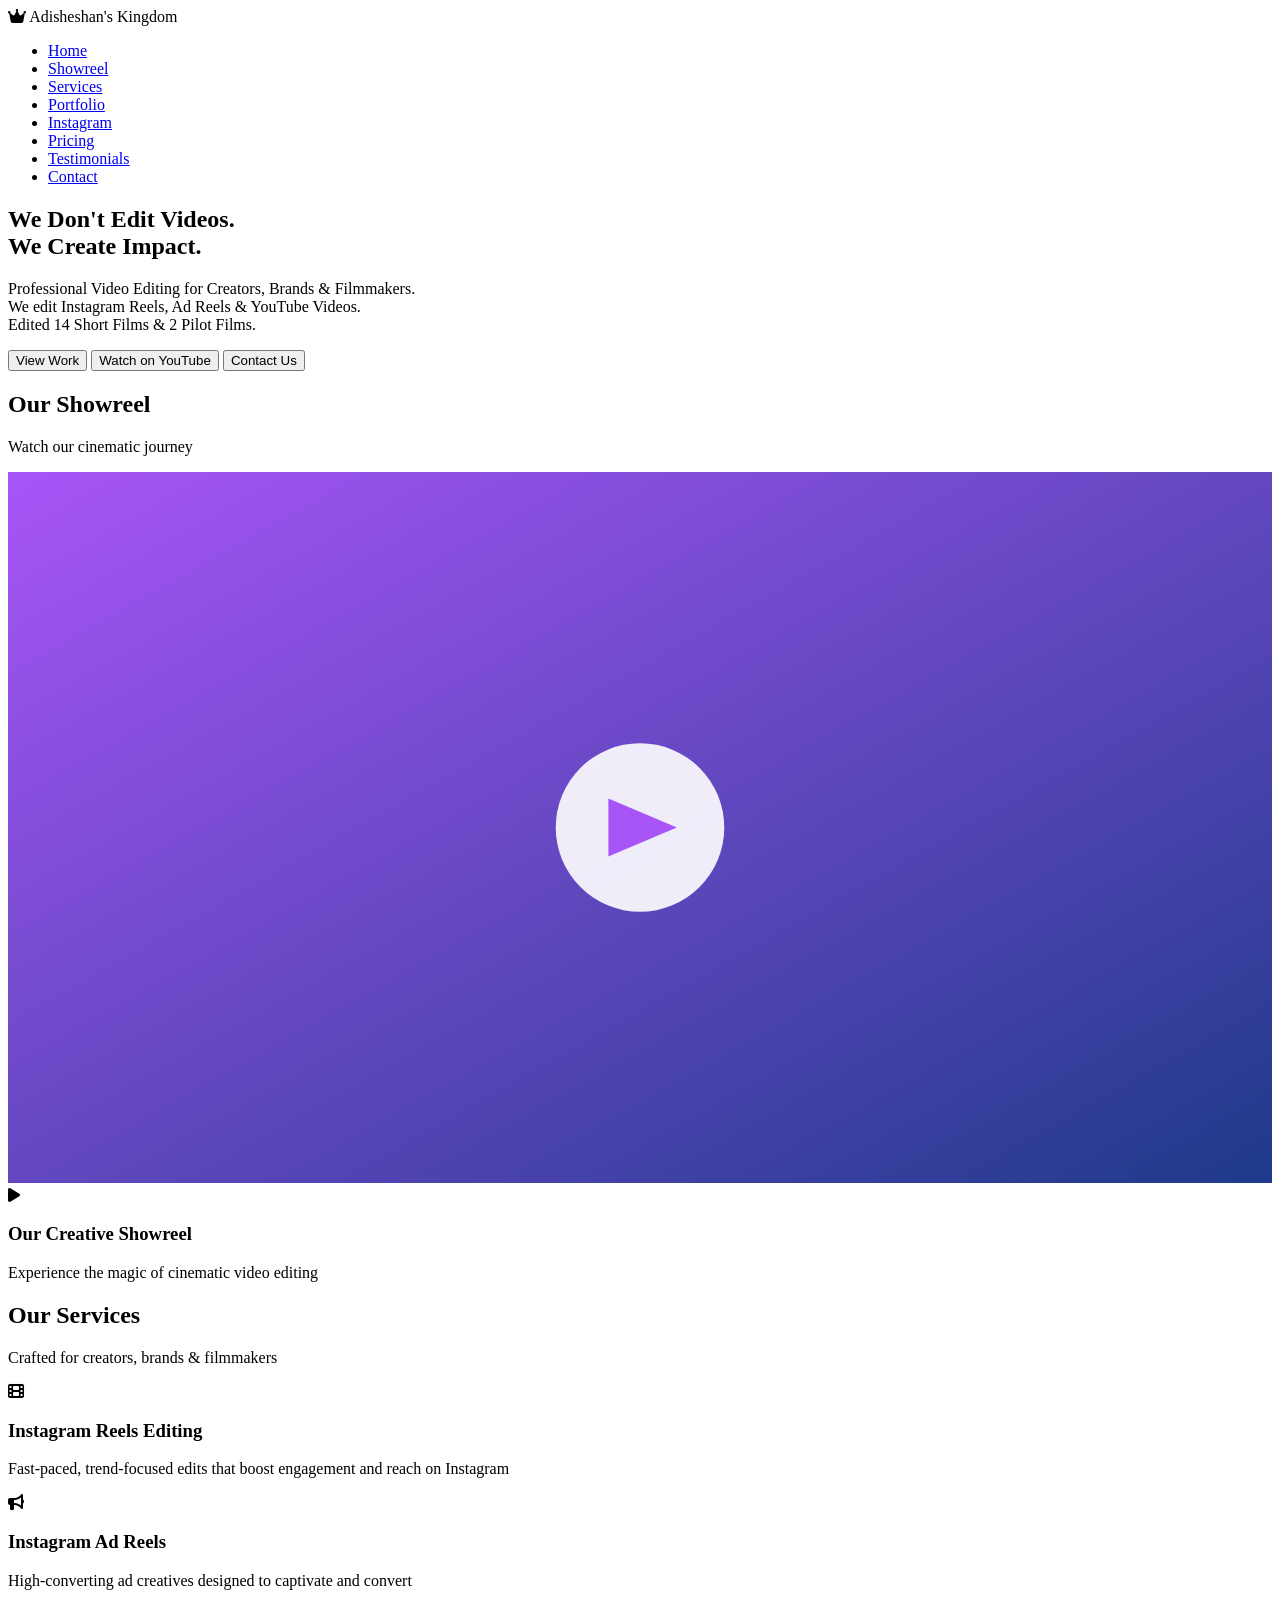
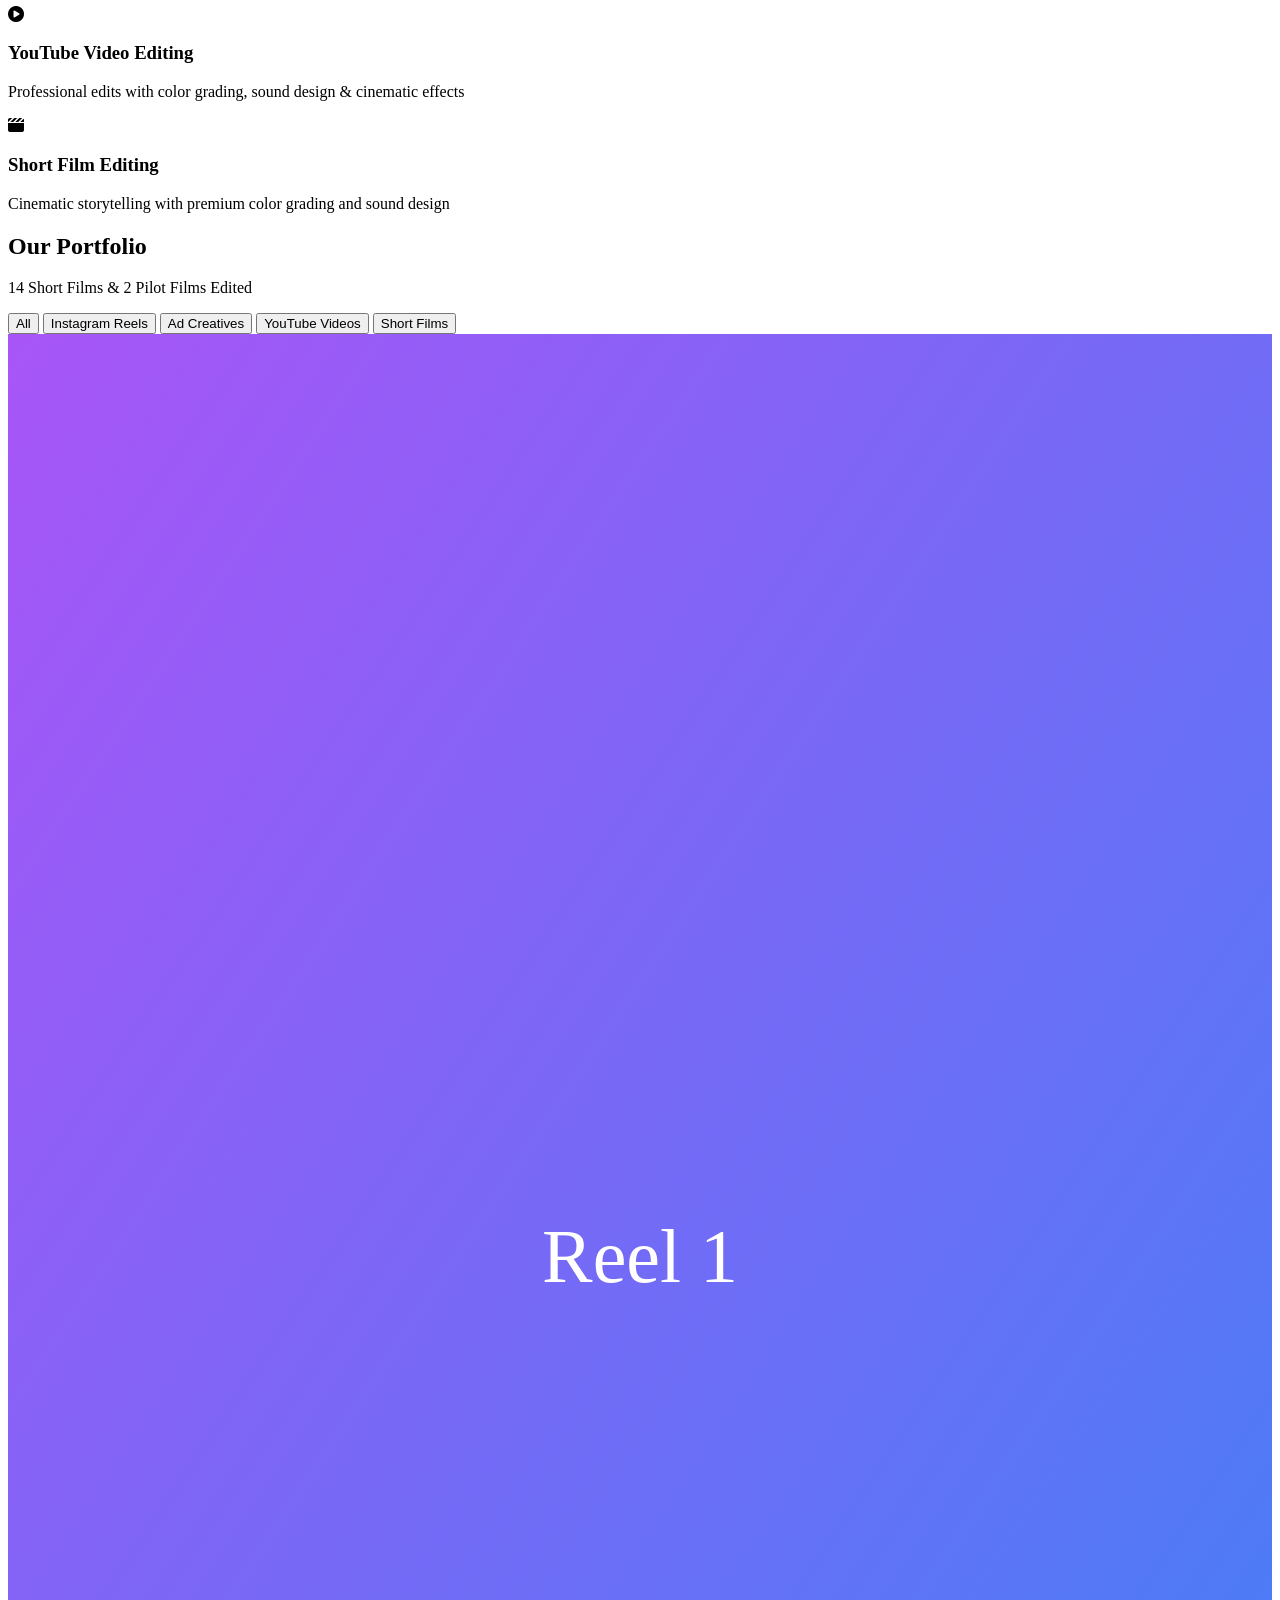
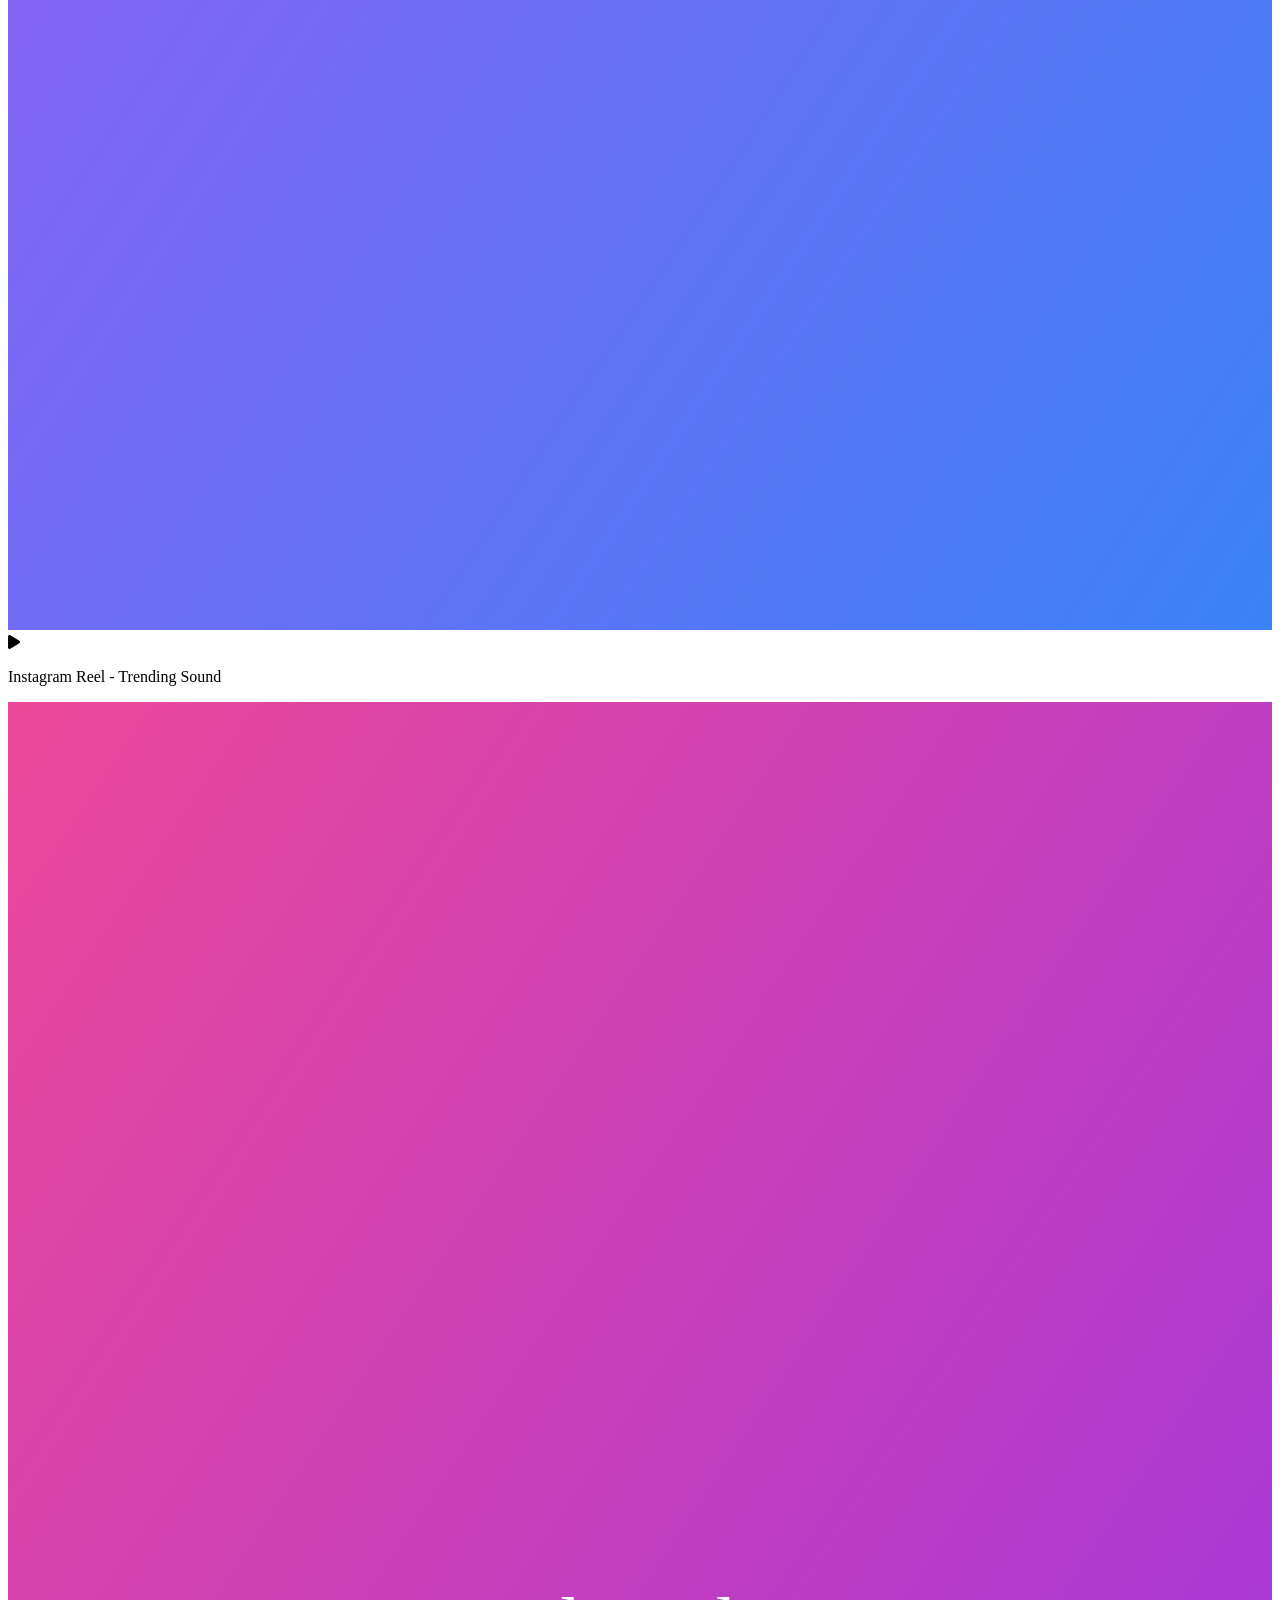
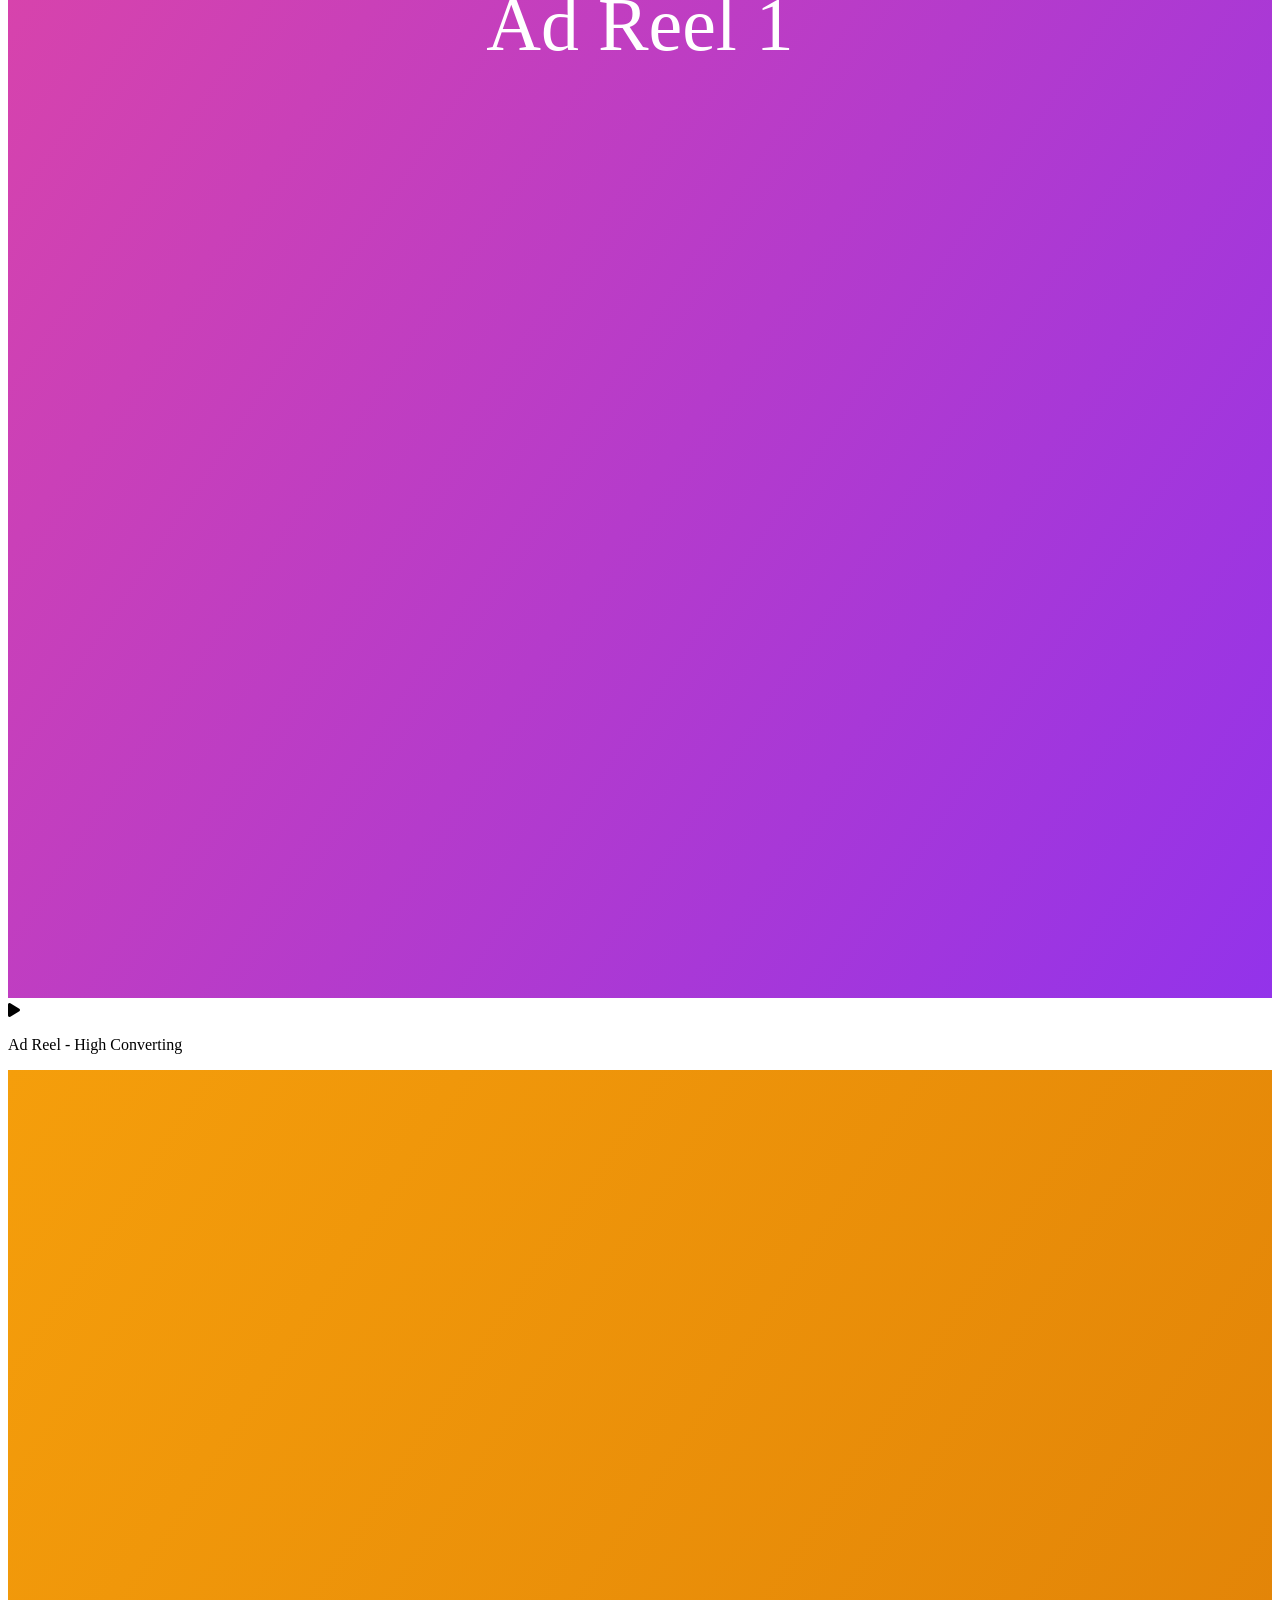
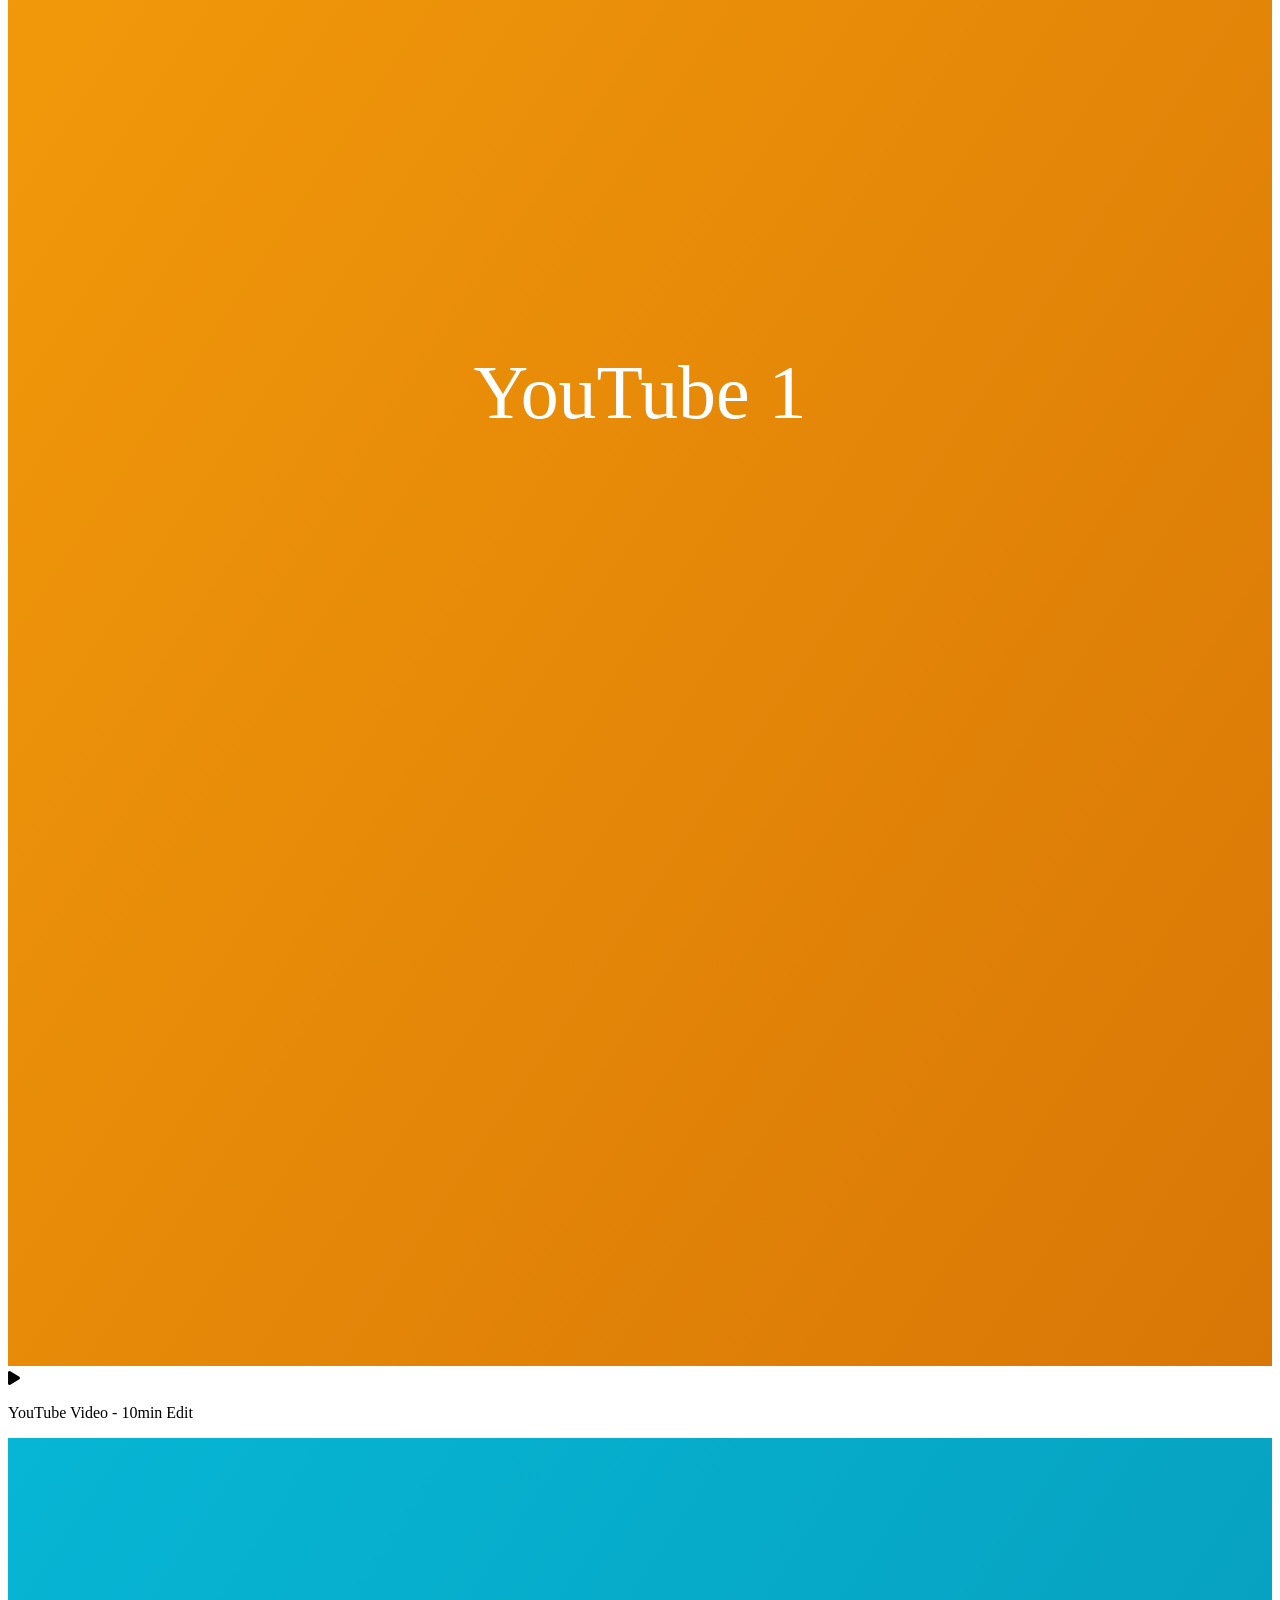
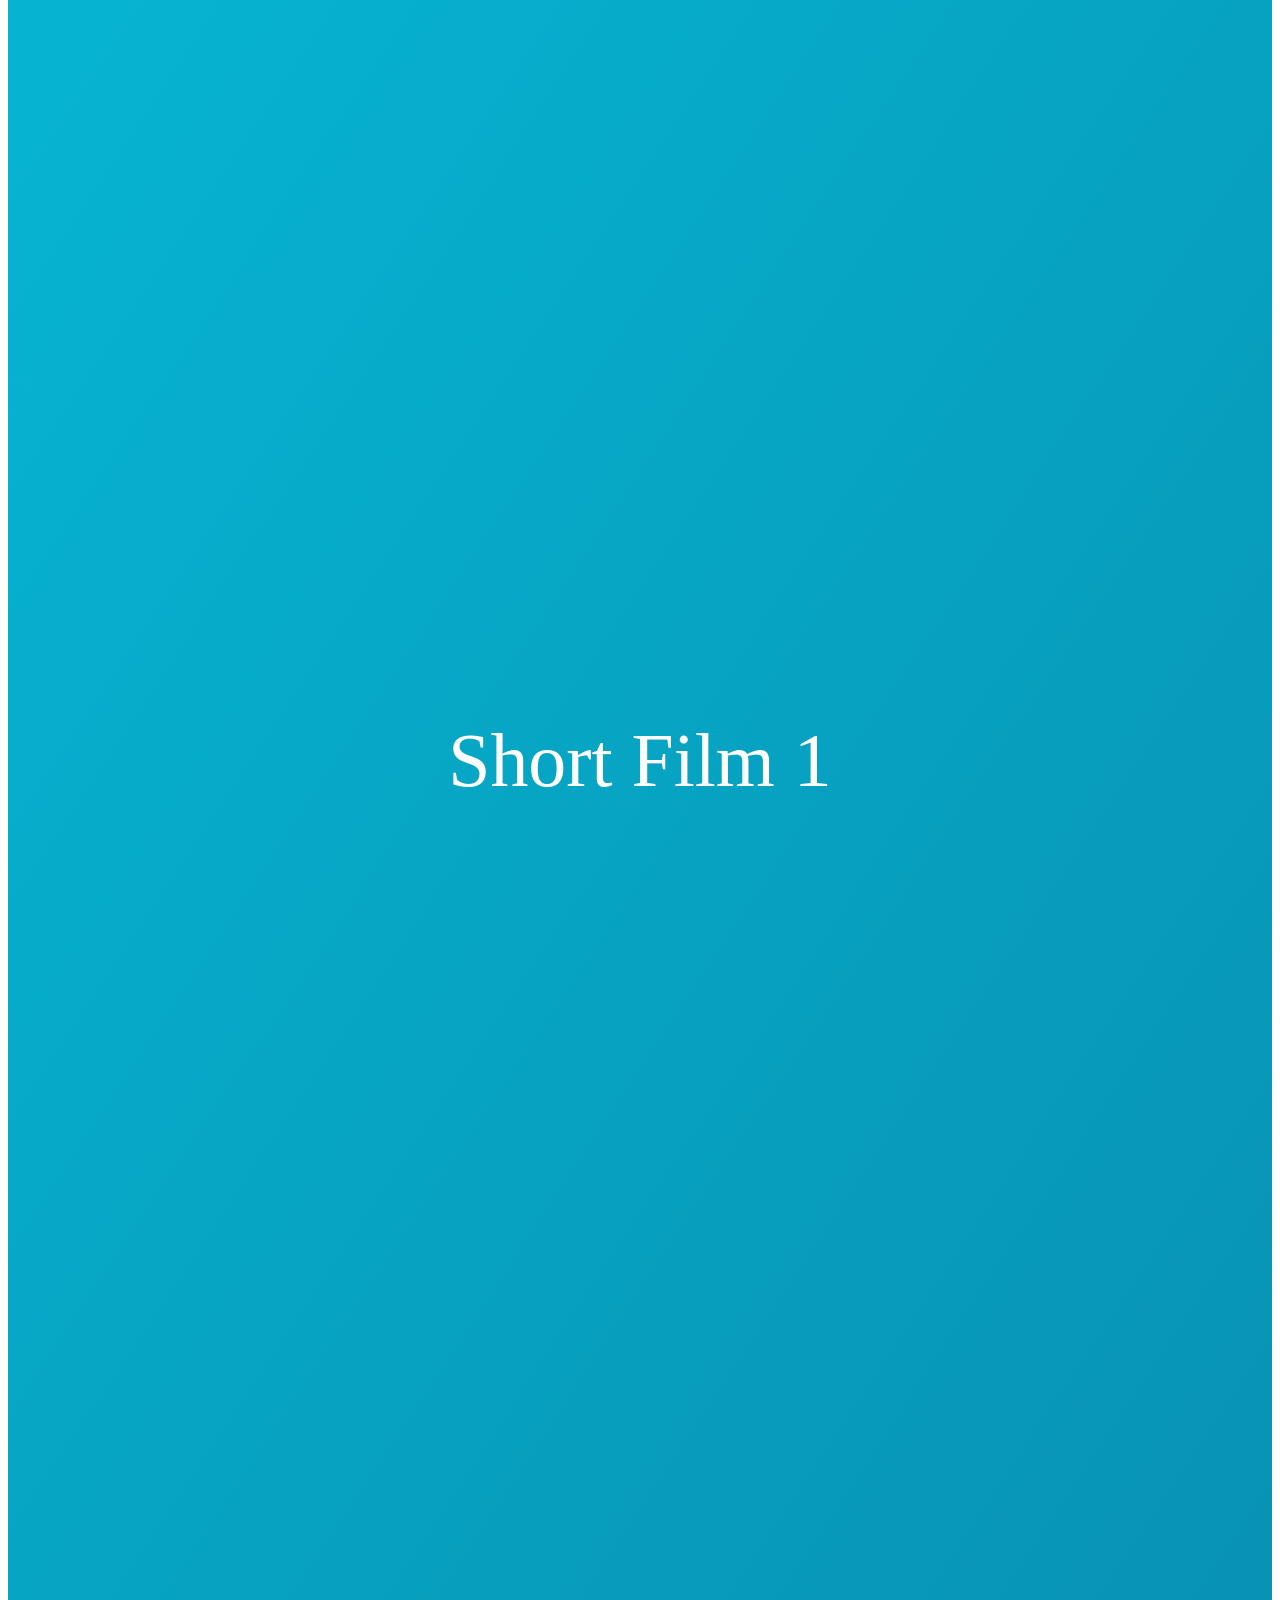
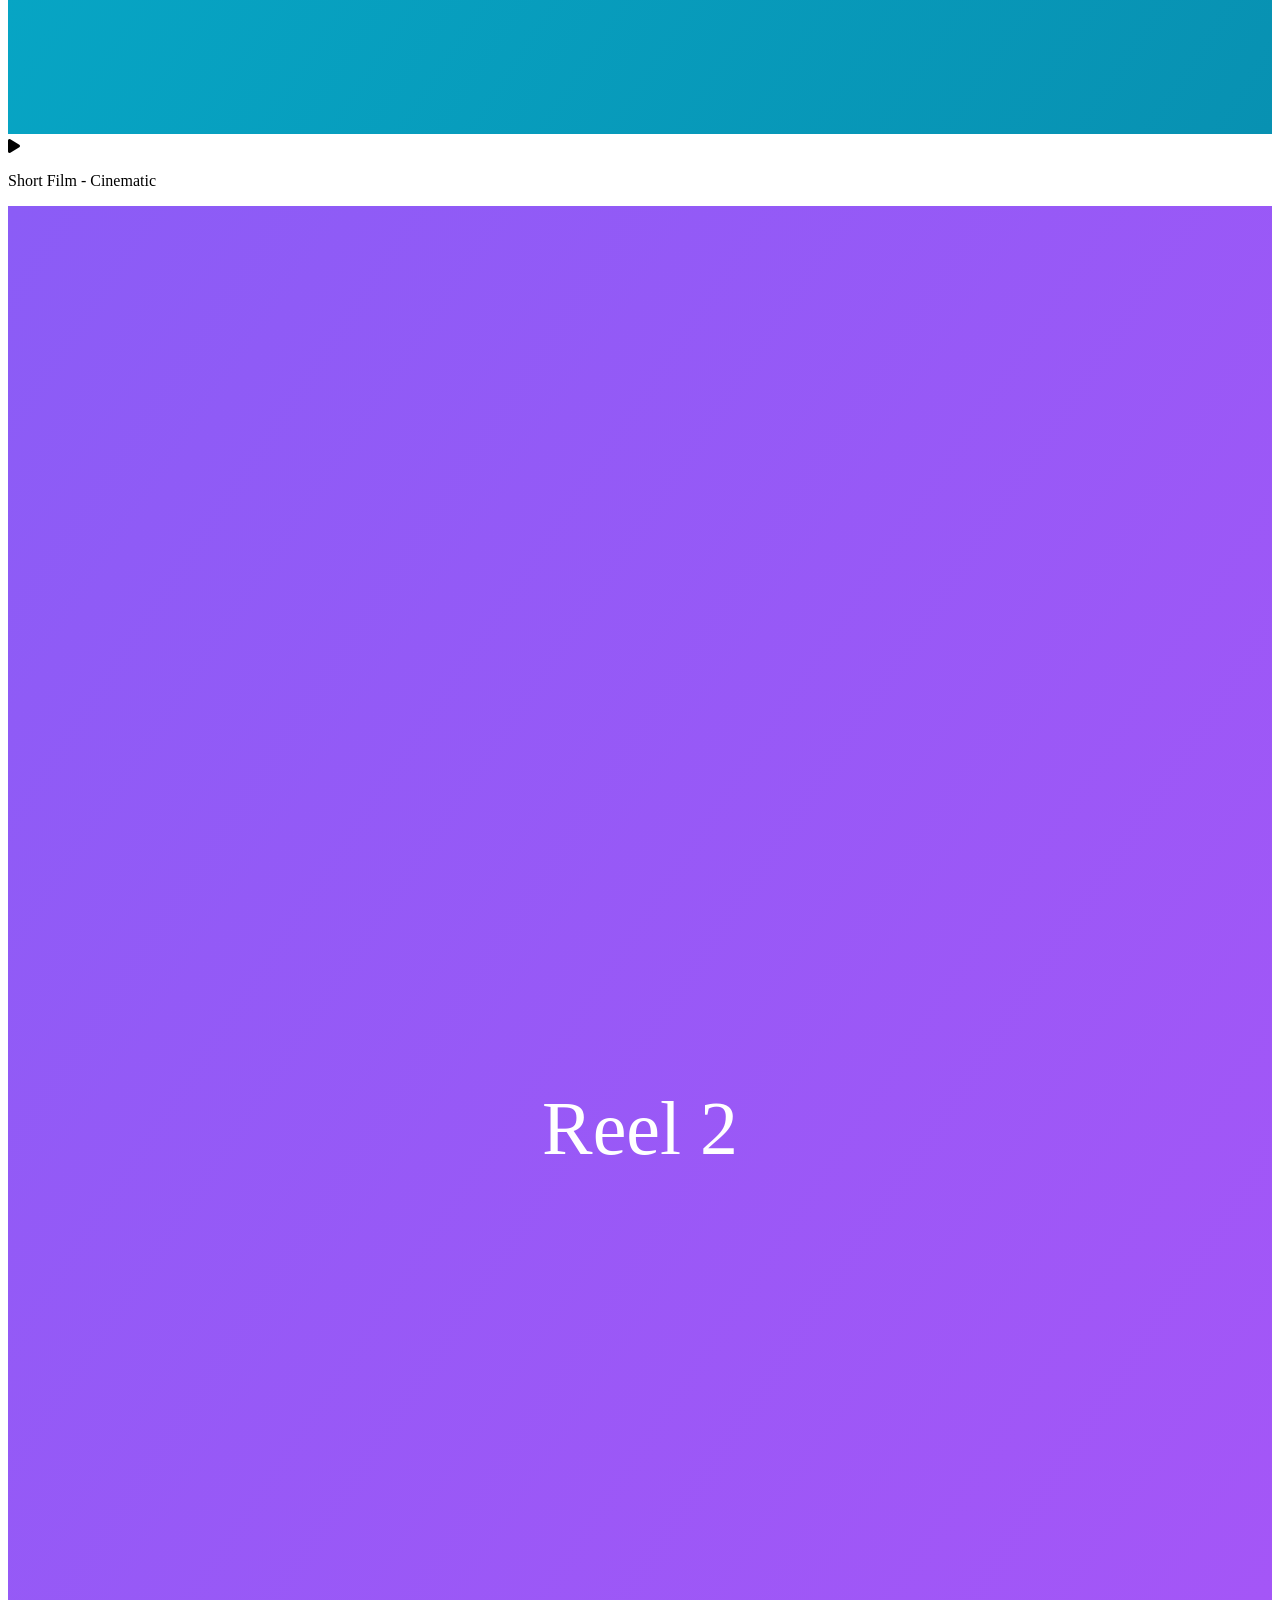
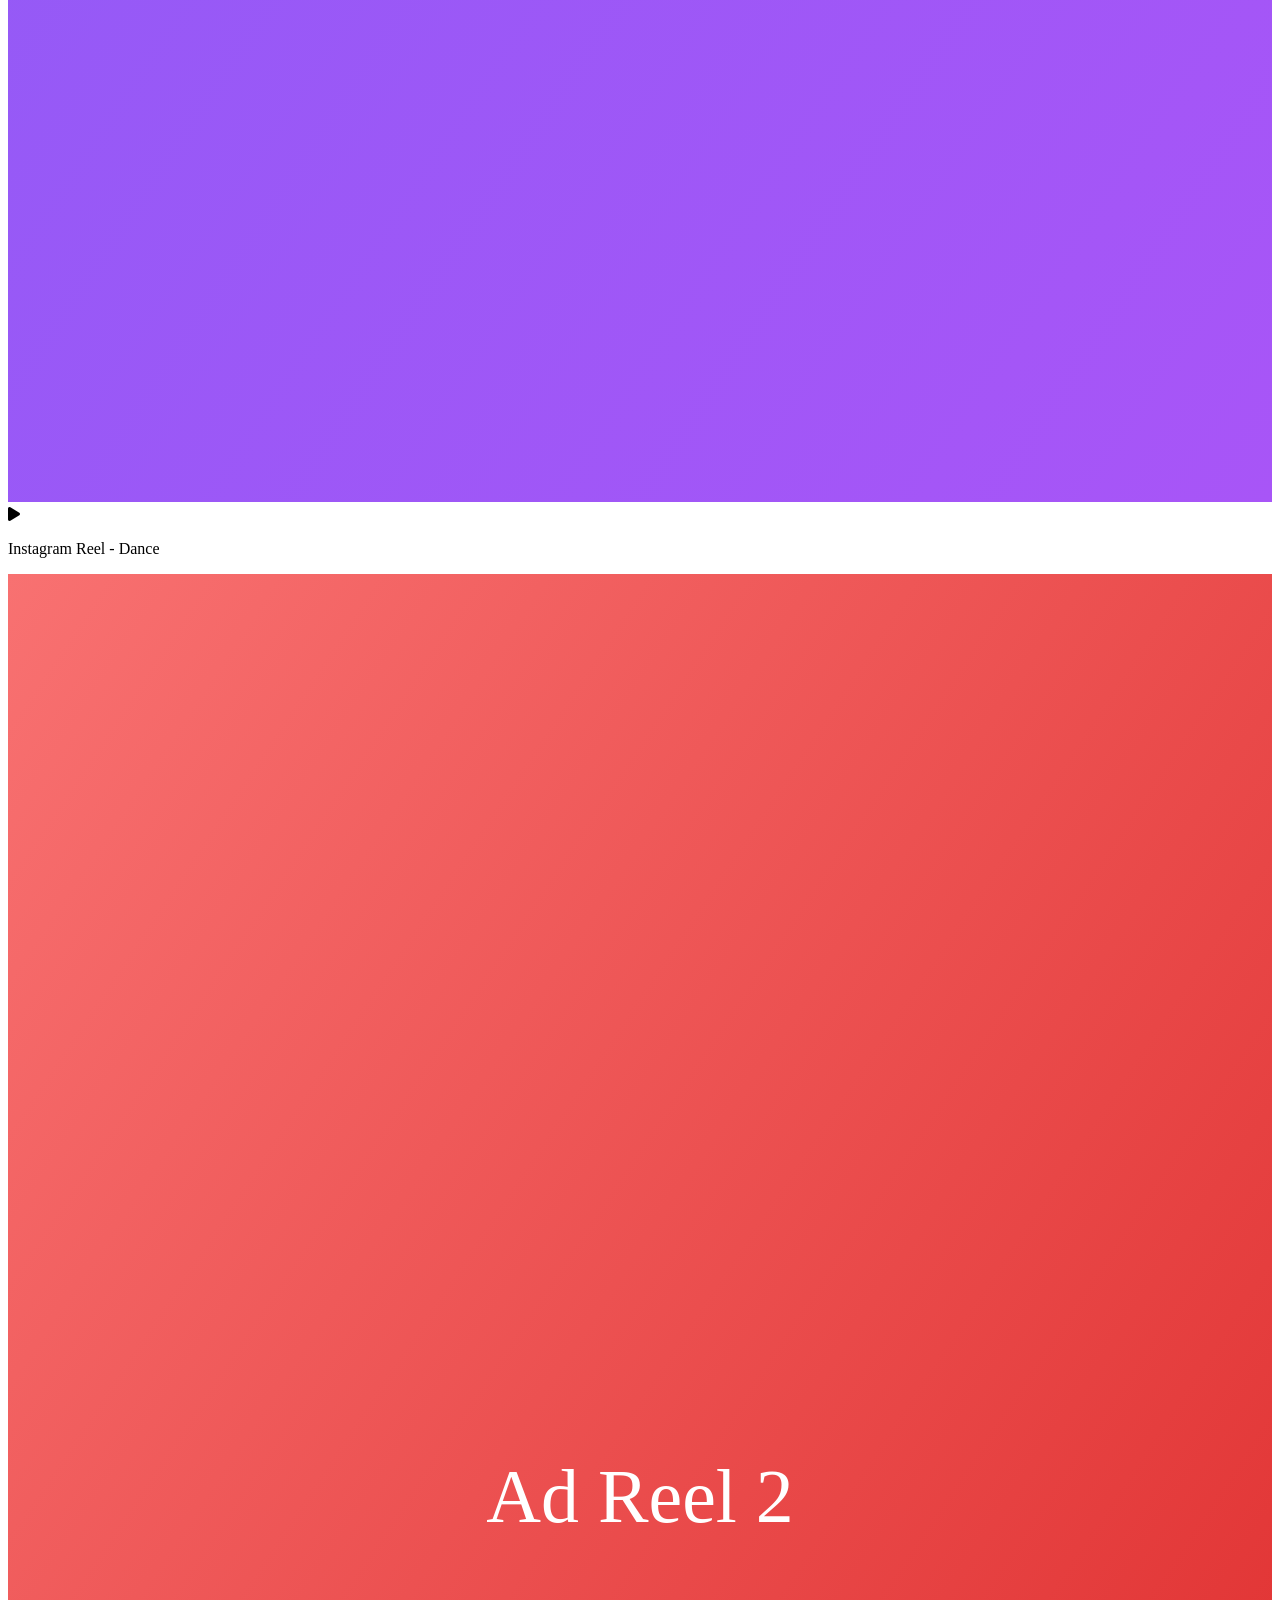
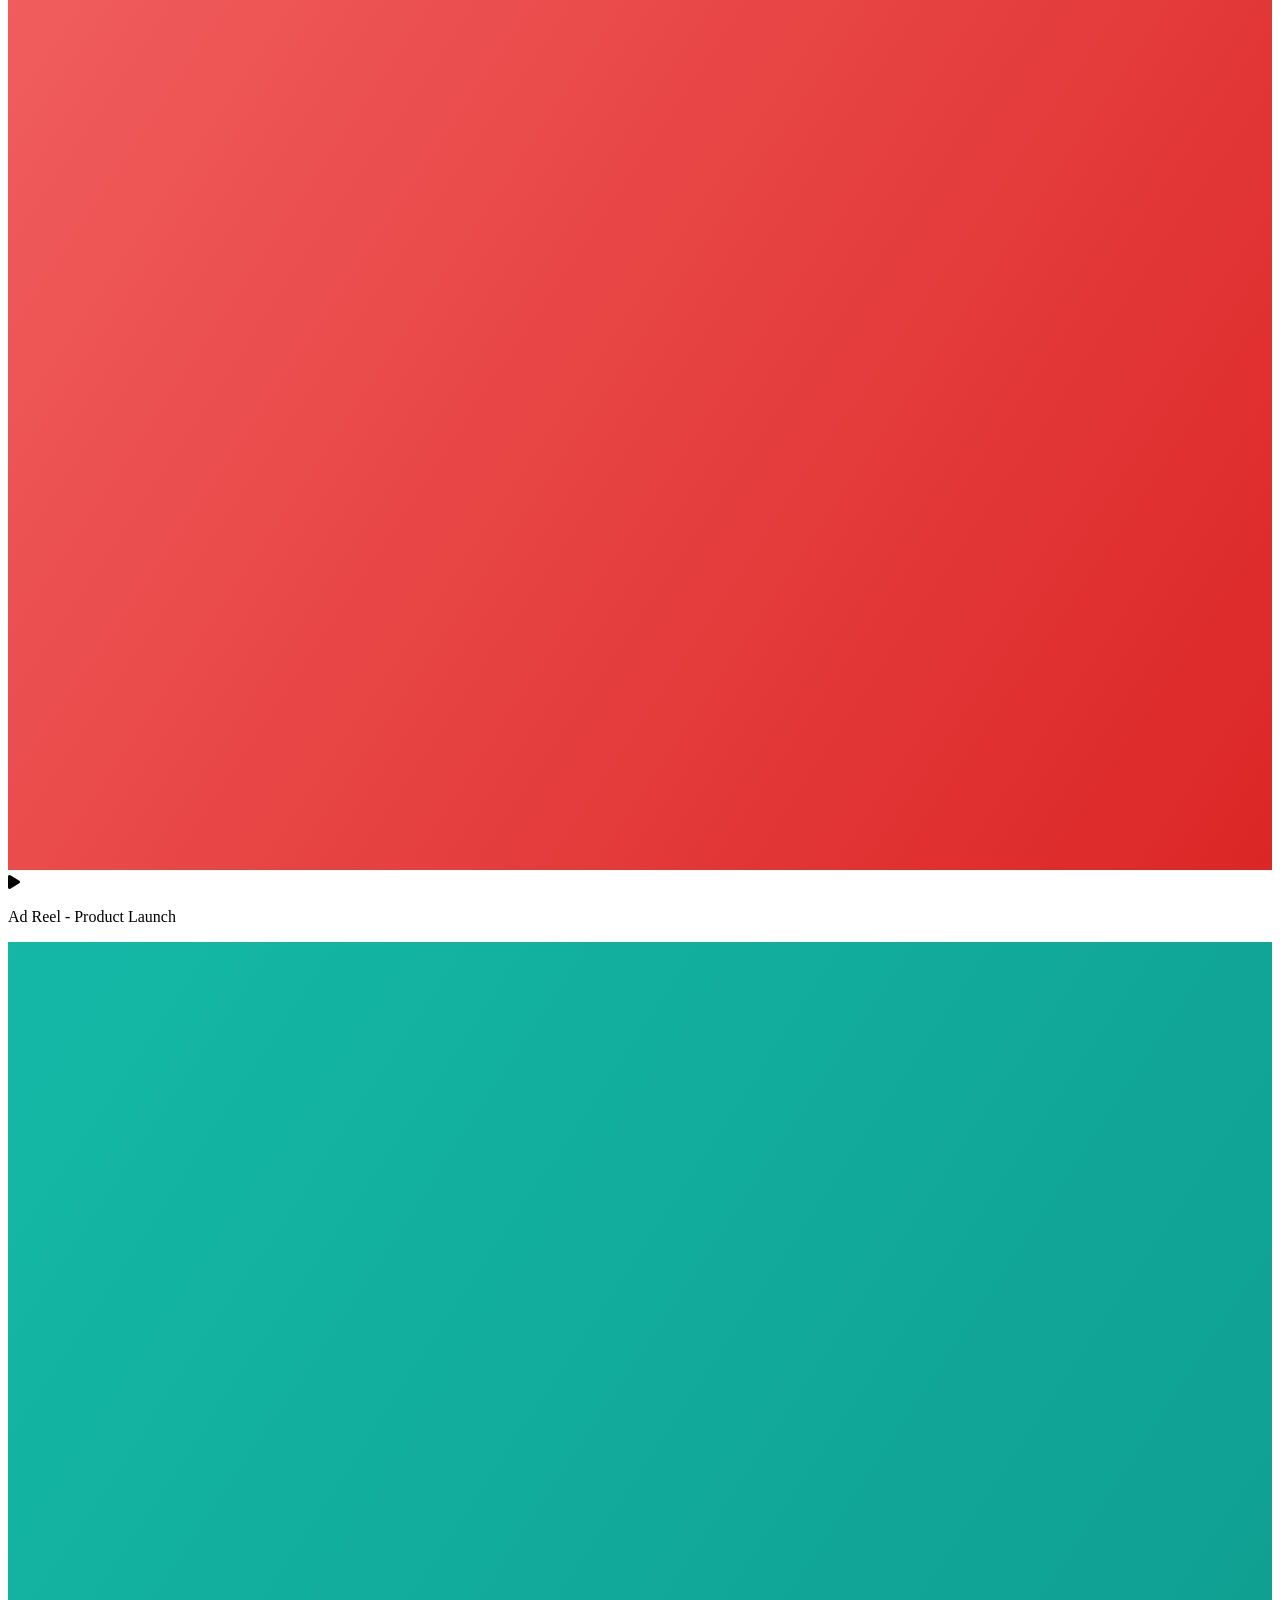
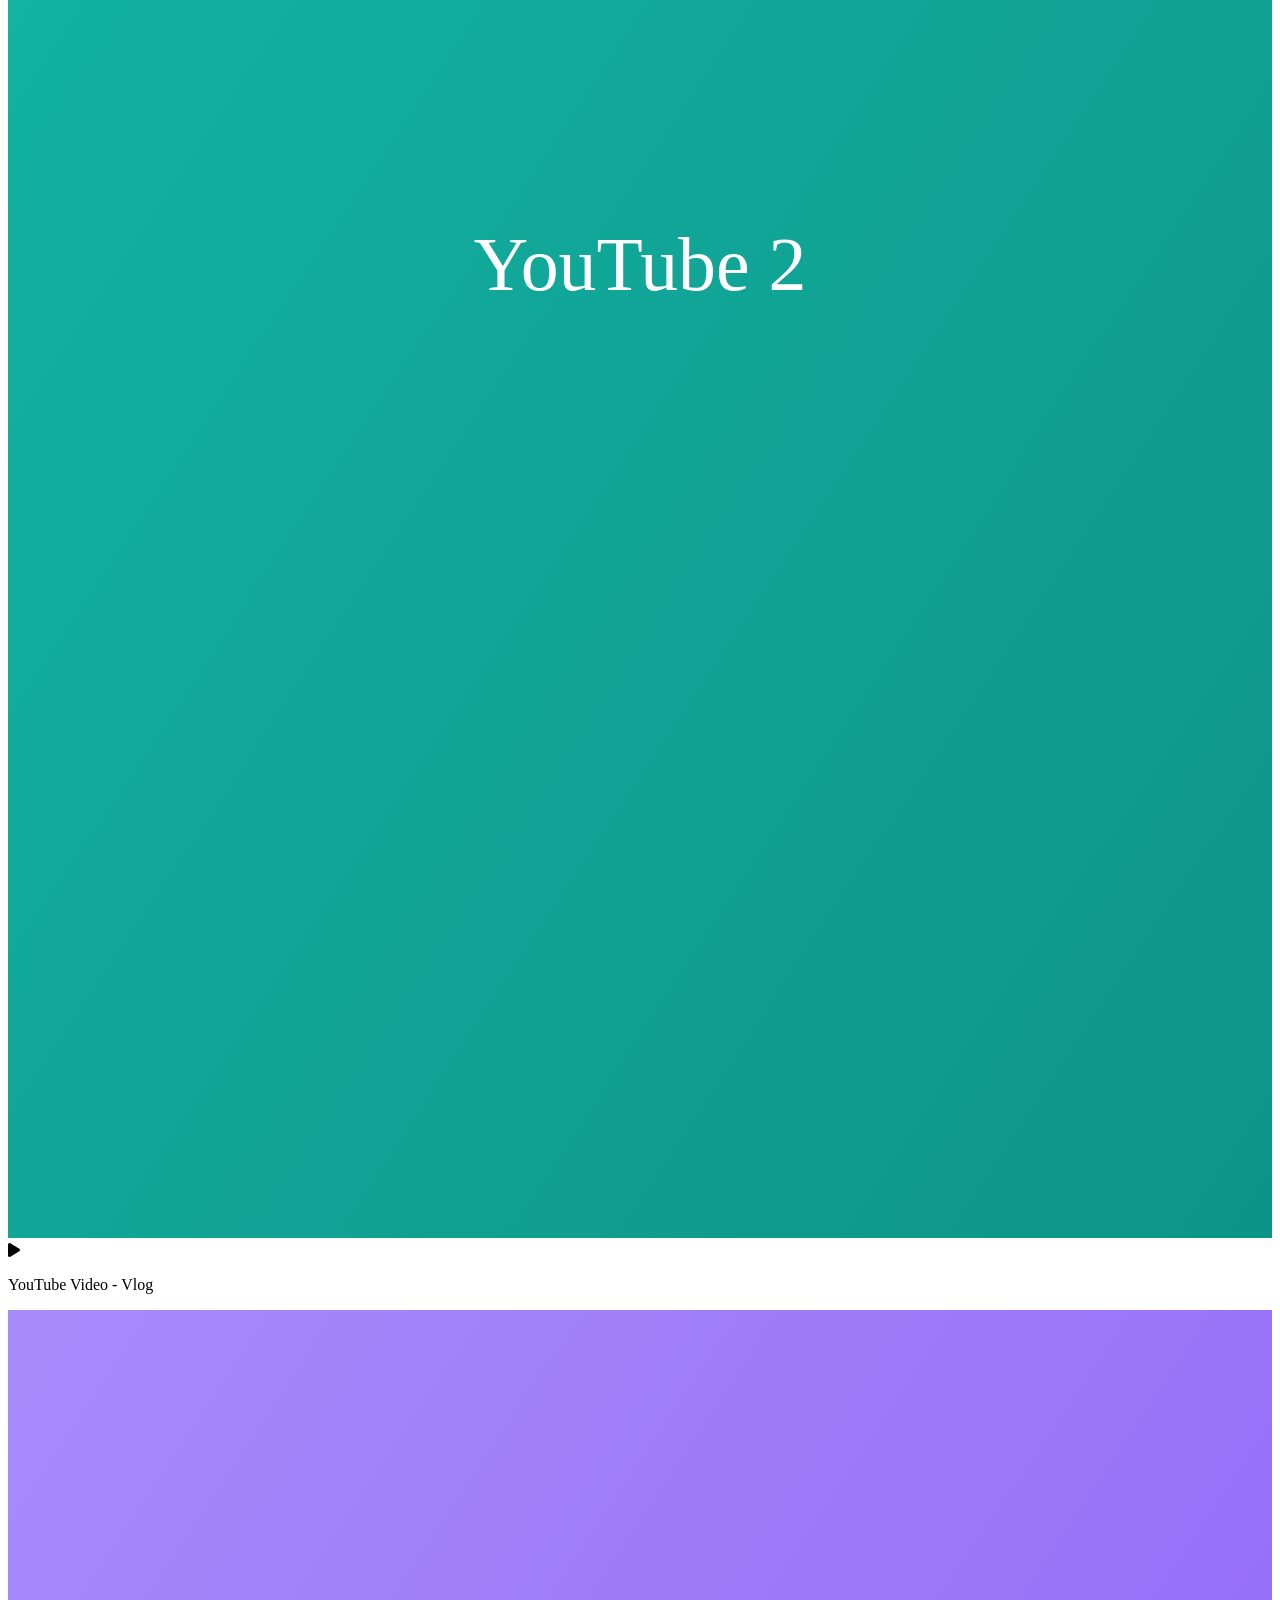
==== index.html @ 44aa180c "Create ultra-premium cinematic website for Adisheshan's Kingdom" ====
<!DOCTYPE html>
<html lang="en">
<head>
    <meta charset="UTF-8">
    <meta name="viewport" content="width=device-width, initial-scale=1.0">
    <title>Adisheshan's Kingdom - Premium Video Editing Agency</title>
    <meta name="description" content="Professional Video Editing for Creators, Brands & Filmmakers. We edit Instagram Reels, Ad Reels & YouTube Videos.">
    <meta name="keywords" content="Video Editing, Instagram Reels, YouTube Editing, Short Films, Professional Video Services">
    <meta property="og:title" content="Adisheshan's Kingdom - Premium Video Editing">
    <meta property="og:description" content="We Don't Edit Videos. We Create Impact.">
    <link rel="stylesheet" href="styles.css">
    <link rel="icon" type="image/x-icon" href="data:image/svg+xml,<svg xmlns='http://www.w3.org/2000/svg' viewBox='0 0 100 100'><rect fill='%23000' width='100' height='100'/><circle cx='50' cy='50' r='40' fill='%23a855f7'/><polygon points='40,35 65,50 40,65' fill='%23fff'/></svg>">
    <link rel="stylesheet" href="https://cdnjs.cloudflare.com/ajax/libs/font-awesome/6.4.0/css/all.min.css">
</head>
<body>
    <!-- Navbar -->
    <nav class="navbar">
        <div class="navbar-container">
            <div class="logo">
                <i class="fas fa-crown"></i>
                <span>Adisheshan's Kingdom</span>
            </div>
            <ul class="nav-menu">
                <li><a href="#home" class="nav-link">Home</a></li>
                <li><a href="#showreel" class="nav-link">Showreel</a></li>
                <li><a href="#services" class="nav-link">Services</a></li>
                <li><a href="#portfolio" class="nav-link">Portfolio</a></li>
                <li><a href="#instagram" class="nav-link">Instagram</a></li>
                <li><a href="#pricing" class="nav-link">Pricing</a></li>
                <li><a href="#testimonials" class="nav-link">Testimonials</a></li>
                <li><a href="#contact" class="nav-link">Contact</a></li>
            </ul>
            <div class="hamburger">
                <span></span>
                <span></span>
                <span></span>
            </div>
        </div>
    </nav>

    <!-- Hero Section -->
    <section id="home" class="hero">
        <div class="glow-particles"></div>
        <div class="hero-content">
            <h1 class="hero-title">We Don't Edit Videos.<br><span class="gradient-text">We Create Impact.</span></h1>
            <p class="hero-subtitle">
                Professional Video Editing for Creators, Brands & Filmmakers.<br>
                We edit Instagram Reels, Ad Reels & YouTube Videos.<br>
                <span class="highlight">Edited 14 Short Films & 2 Pilot Films.</span>
            </p>
            <div class="hero-buttons">
                <button class="btn btn-primary" onclick="document.getElementById('portfolio').scrollIntoView({behavior: 'smooth'})">View Work</button>
                <button class="btn btn-secondary" onclick="window.open('https://youtube.com/@dishoreabinash?si=dA9ypLLpbYtWhj3d', '_blank')">Watch on YouTube</button>
                <button class="btn btn-contact" onclick="document.getElementById('contact').scrollIntoView({behavior: 'smooth'})">Contact Us</button>
            </div>
        </div>
        <div class="hero-video-bg"></div>
    </section>

    <!-- Showreel Section -->
    <section id="showreel" class="showreel">
        <div class="section-title">
            <h2>Our Showreel</h2>
            <p>Watch our cinematic journey</p>
        </div>
        <div class="showreel-container">
            <div class="showreel-card">
                <div class="video-thumbnail" onclick="openVideoModal('dQw4w9WgXcQ')">
                    <img src="data:image/svg+xml,<svg xmlns='http://www.w3.org/2000/svg' viewBox='0 0 1200 675'><defs><linearGradient id='grad' x1='0%' y1='0%' x2='100%' y2='100%'><stop offset='0%' style='stop-color:%23a855f7;stop-opacity:1' /><stop offset='100%' style='stop-color:%231e3a8a;stop-opacity:1' /></linearGradient></defs><rect fill='url(%23grad)' width='1200' height='675'/><circle cx='600' cy='337.5' r='80' fill='%23fff' opacity='0.9'/><polygon points='570,310 570,365 635,337.5' fill='%23a855f7'/></svg>" alt="Showreel Thumbnail">
                    <div class="play-button">
                        <i class="fas fa-play"></i>
                    </div>
                </div>
                <h3>Our Creative Showreel</h3>
                <p>Experience the magic of cinematic video editing</p>
            </div>
        </div>
    </section>

    <!-- Services Section -->
    <section id="services" class="services">
        <div class="section-title">
            <h2>Our Services</h2>
            <p>Crafted for creators, brands & filmmakers</p>
        </div>
        <div class="services-grid">
            <div class="service-card">
                <div class="service-icon">
                    <i class="fas fa-film"></i>
                </div>
                <h3>Instagram Reels Editing</h3>
                <p>Fast-paced, trend-focused edits that boost engagement and reach on Instagram</p>
            </div>
            <div class="service-card">
                <div class="service-icon">
                    <i class="fas fa-bullhorn"></i>
                </div>
                <h3>Instagram Ad Reels</h3>
                <p>High-converting ad creatives designed to captivate and convert</p>
            </div>
            <div class="service-card">
                <div class="service-icon">
                    <i class="fas fa-play-circle"></i>
                </div>
                <h3>YouTube Video Editing</h3>
                <p>Professional edits with color grading, sound design & cinematic effects</p>
            </div>
            <div class="service-card">
                <div class="service-icon">
                    <i class="fas fa-clapperboard"></i>
                </div>
                <h3>Short Film Editing</h3>
                <p>Cinematic storytelling with premium color grading and sound design</p>
            </div>
        </div>
    </section>

    <!-- Portfolio Section -->
    <section id="portfolio" class="portfolio">
        <div class="section-title">
            <h2>Our Portfolio</h2>
            <p class="portfolio-highlight">14 Short Films & 2 Pilot Films Edited</p>
        </div>
        
        <div class="portfolio-filters">
            <button class="filter-btn active" onclick="filterPortfolio('all')">All</button>
            <button class="filter-btn" onclick="filterPortfolio('reels')">Instagram Reels</button>
            <button class="filter-btn" onclick="filterPortfolio('ads')">Ad Creatives</button>
            <button class="filter-btn" onclick="filterPortfolio('youtube')">YouTube Videos</button>
            <button class="filter-btn" onclick="filterPortfolio('films')">Short Films</button>
        </div>

        <div class="portfolio-grid">
            <!-- Sample Portfolio Items -->
            <div class="portfolio-item" data-category="reels">
                <div class="portfolio-thumbnail" onclick="openVideoModal('dQw4w9WgXcQ')">
                    <img src="data:image/svg+xml,<svg xmlns='http://www.w3.org/2000/svg' viewBox='0 0 400 600'><defs><linearGradient id='g1' x1='0%' y1='0%' x2='100%' y2='100%'><stop offset='0%' style='stop-color:%23a855f7;stop-opacity:1' /><stop offset='100%' style='stop-color:%233b82f6;stop-opacity:1' /></linearGradient></defs><rect fill='url(%23g1)' width='400' height='600'/><text x='200' y='300' font-size='24' fill='%23fff' text-anchor='middle'>Reel 1</text></svg>" alt="Portfolio Item">
                    <div class="play-icon"><i class="fas fa-play"></i></div>
                </div>
                <p>Instagram Reel - Trending Sound</p>
            </div>

            <div class="portfolio-item" data-category="ads">
                <div class="portfolio-thumbnail" onclick="openVideoModal('dQw4w9WgXcQ')">
                    <img src="data:image/svg+xml,<svg xmlns='http://www.w3.org/2000/svg' viewBox='0 0 400 600'><defs><linearGradient id='g2' x1='0%' y1='0%' x2='100%' y2='100%'><stop offset='0%' style='stop-color:%23ec4899;stop-opacity:1' /><stop offset='100%' style='stop-color:%239333ea;stop-opacity:1' /></linearGradient></defs><rect fill='url(%23g2)' width='400' height='600'/><text x='200' y='300' font-size='24' fill='%23fff' text-anchor='middle'>Ad Reel 1</text></svg>" alt="Portfolio Item">
                    <div class="play-icon"><i class="fas fa-play"></i></div>
                </div>
                <p>Ad Reel - High Converting</p>
            </div>

            <div class="portfolio-item" data-category="youtube">
                <div class="portfolio-thumbnail" onclick="openVideoModal('dQw4w9WgXcQ')">
                    <img src="data:image/svg+xml,<svg xmlns='http://www.w3.org/2000/svg' viewBox='0 0 400 600'><defs><linearGradient id='g3' x1='0%' y1='0%' x2='100%' y2='100%'><stop offset='0%' style='stop-color:%23f59e0b;stop-opacity:1' /><stop offset='100%' style='stop-color:%23d97706;stop-opacity:1' /></linearGradient></defs><rect fill='url(%23g3)' width='400' height='600'/><text x='200' y='300' font-size='24' fill='%23fff' text-anchor='middle'>YouTube 1</text></svg>" alt="Portfolio Item">
                    <div class="play-icon"><i class="fas fa-play"></i></div>
                </div>
                <p>YouTube Video - 10min Edit</p>
            </div>

            <div class="portfolio-item" data-category="films">
                <div class="portfolio-thumbnail" onclick="openVideoModal('dQw4w9WgXcQ')">
                    <img src="data:image/svg+xml,<svg xmlns='http://www.w3.org/2000/svg' viewBox='0 0 400 600'><defs><linearGradient id='g4' x1='0%' y1='0%' x2='100%' y2='100%'><stop offset='0%' style='stop-color:%2306b6d4;stop-opacity:1' /><stop offset='100%' style='stop-color:%230891b2;stop-opacity:1' /></linearGradient></defs><rect fill='url(%23g4)' width='400' height='600'/><text x='200' y='300' font-size='24' fill='%23fff' text-anchor='middle'>Short Film 1</text></svg>" alt="Portfolio Item">
                    <div class="play-icon"><i class="fas fa-play"></i></div>
                </div>
                <p>Short Film - Cinematic</p>
            </div>

            <div class="portfolio-item" data-category="reels">
                <div class="portfolio-thumbnail" onclick="openVideoModal('dQw4w9WgXcQ')">
                    <img src="data:image/svg+xml,<svg xmlns='http://www.w3.org/2000/svg' viewBox='0 0 400 600'><defs><linearGradient id='g5' x1='0%' y1='0%' x2='100%' y2='100%'><stop offset='0%' style='stop-color:%238b5cf6;stop-opacity:1' /><stop offset='100%' style='stop-color:%23a855f7;stop-opacity:1' /></linearGradient></defs><rect fill='url(%23g5)' width='400' height='600'/><text x='200' y='300' font-size='24' fill='%23fff' text-anchor='middle'>Reel 2</text></svg>" alt="Portfolio Item">
                    <div class="play-icon"><i class="fas fa-play"></i></div>
                </div>
                <p>Instagram Reel - Dance</p>
            </div>

            <div class="portfolio-item" data-category="ads">
                <div class="portfolio-thumbnail" onclick="openVideoModal('dQw4w9WgXcQ')">
                    <img src="data:image/svg+xml,<svg xmlns='http://www.w3.org/2000/svg' viewBox='0 0 400 600'><defs><linearGradient id='g6' x1='0%' y1='0%' x2='100%' y2='100%'><stop offset='0%' style='stop-color:%23f87171;stop-opacity:1' /><stop offset='100%' style='stop-color:%23dc2626;stop-opacity:1' /></linearGradient></defs><rect fill='url(%23g6)' width='400' height='600'/><text x='200' y='300' font-size='24' fill='%23fff' text-anchor='middle'>Ad Reel 2</text></svg>" alt="Portfolio Item">
                    <div class="play-icon"><i class="fas fa-play"></i></div>
                </div>
                <p>Ad Reel - Product Launch</p>
            </div>

            <div class="portfolio-item" data-category="youtube">
                <div class="portfolio-thumbnail" onclick="openVideoModal('dQw4w9WgXcQ')">
                    <img src="data:image/svg+xml,<svg xmlns='http://www.w3.org/2000/svg' viewBox='0 0 400 600'><defs><linearGradient id='g7' x1='0%' y1='0%' x2='100%' y2='100%'><stop offset='0%' style='stop-color:%2314b8a6;stop-opacity:1' /><stop offset='100%' style='stop-color:%230d9488;stop-opacity:1' /></linearGradient></defs><rect fill='url(%23g7)' width='400' height='600'/><text x='200' y='300' font-size='24' fill='%23fff' text-anchor='middle'>YouTube 2</text></svg>" alt="Portfolio Item">
                    <div class="play-icon"><i class="fas fa-play"></i></div>
                </div>
                <p>YouTube Video - Vlog</p>
            </div>

            <div class="portfolio-item" data-category="films">
                <div class="portfolio-thumbnail" onclick="openVideoModal('dQw4w9WgXcQ')">
                    <img src="data:image/svg+xml,<svg xmlns='http://www.w3.org/2000/svg' viewBox='0 0 400 600'><defs><linearGradient id='g8' x1='0%' y1='0%' x2='100%' y2='100%'><stop offset='0%' style='stop-color:%23a78bfa;stop-opacity:1' /><stop offset='100%' style='stop-color:%238b5cf6;stop-opacity:1' /></linearGradient></defs><rect fill='url(%23g8)' width='400' height='600'/><text x='200' y='300' font-size='24' fill='%23fff' text-anchor='middle'>Short Film 2</text></svg>" alt="Portfolio Item">
                    <div class="play-icon"><i class="fas fa-play"></i></div>
                </div>
                <p>Short Film - Drama</p>
            </div>
        </div>
    </section>

    <!-- Instagram Section -->
    <section id="instagram" class="instagram-section">
        <div class="section-title">
            <h2>Latest Edits on Instagram</h2>
            <p>Follow @adisheshans_kingdom for daily creative content</p>
        </div>
        <div class="instagram-grid">
            <div class="instagram-card" onclick="window.open('https://instagram.com/adisheshans_kingdom', '_blank')">
                <div class="instagram-placeholder">
                    <i class="fab fa-instagram"></i>
                </div>
                <p>Trending Reel</p>
            </div>
            <div class="instagram-card" onclick="window.open('https://instagram.com/adisheshans_kingdom', '_blank')">
                <div class="instagram-placeholder">
                    <i class="fab fa-instagram"></i>
                </div>
                <p>Ad Campaign</p>
            </div>
            <div class="instagram-card" onclick="window.open('https://instagram.com/adisheshans_kingdom', '_blank')">
                <div class="instagram-placeholder">
                    <i class="fab fa-instagram"></i>
                </div>
                <p>Behind Scenes</p>
            </div>
            <div class="instagram-card" onclick="window.open('https://instagram.com/adisheshans_kingdom', '_blank')">
                <div class="instagram-placeholder">
                    <i class="fab fa-instagram"></i>
                </div>
                <p>Tutorial</p>
            </div>
        </div>
        <button class="btn btn-instagram" onclick="window.open('https://instagram.com/adisheshans_kingdom', '_blank')">
            <i class="fab fa-instagram"></i> Follow on Instagram
        </button>
    </section>

    <!-- Pricing Section -->
    <section id="pricing" class="pricing">
        <div class="section-title">
            <h2>Simple, Transparent Pricing</h2>
            <p>Choose the plan that fits your needs</p>
        </div>
        <div class="pricing-grid">
            <div class="pricing-card">
                <h3>Starter Plan</h3>
                <p class="price">₹999 – ₹1,999</p>
                <ul class="features">
                    <li><i class="fas fa-check"></i> Basic reel editing</li>
                    <li><i class="fas fa-check"></i> Music sync</li>
                    <li><i class="fas fa-check"></i> 1 revision</li>
                </ul>
                <button class="btn btn-pricing">Get Started</button>
            </div>

            <div class="pricing-card featured">
                <div class="badge">Most Popular</div>
                <h3>Growth Plan</h3>
                <p class="price">₹2,999 – ₹5,999</p>
                <ul class="features">
                    <li><i class="fas fa-check"></i> Cinematic editing</li>
                    <li><i class="fas fa-check"></i> Color grading</li>
                    <li><i class="fas fa-check"></i> Sound design</li>
                    <li><i class="fas fa-check"></i> 2–3 revisions</li>
                </ul>
                <button class="btn btn-pricing-featured">Get Started</button>
            </div>

            <div class="pricing-card">
                <h3>Premium Plan</h3>
                <p class="price">₹7,999+</p>
                <ul class="features">
                    <li><i class="fas fa-check"></i> Short film / ad film editing</li>
                    <li><i class="fas fa-check"></i> Premium cinematic storytelling</li>
                    <li><i class="fas fa-check"></i> Unlimited revisions</li>
                </ul>
                <button class="btn btn-pricing">Get Started</button>
            </div>
        </div>
        <p class="pricing-note">Custom pricing available based on your project</p>
    </section>

    <!-- Testimonials Section -->
    <section id="testimonials" class="testimonials">
        <div class="section-title">
            <h2>What Our Clients Say</h2>
            <p>Real stories from our happy clients</p>
        </div>
        <div class="testimonials-slider">
            <div class="testimonial-card">
                <div class="stars">
                    <i class="fas fa-star"></i>
                    <i class="fas fa-star"></i>
                    <i class="fas fa-star"></i>
                    <i class="fas fa-star"></i>
                    <i class="fas fa-star"></i>
                </div>
                <p class="testimonial-text">"Adisheshan's Kingdom transformed our content. The edits are cinematic and engaging. Highly recommended!"</p>
                <p class="testimonial-author">- Creative Producer</p>
            </div>

            <div class="testimonial-card">
                <div class="stars">
                    <i class="fas fa-star"></i>
                    <i class="fas fa-star"></i>
                    <i class="fas fa-star"></i>
                    <i class="fas fa-star"></i>
                    <i class="fas fa-star"></i>
                </div>
                <p class="testimonial-text">"Best video editing service we've used. Fast turnaround, premium quality, and great communication."</p>
                <p class="testimonial-author">- YouTube Creator</p>
            </div>

            <div class="testimonial-card">
                <div class="stars">
                    <i class="fas fa-star"></i>
                    <i class="fas fa-star"></i>
                    <i class="fas fa-star"></i>
                    <i class="fas fa-star"></i>
                    <i class="fas fa-star"></i>
                </div>
                <p class="testimonial-text">"Our ad reels got 300% more engagement after working with them. Absolutely worth it!"</p>
                <p class="testimonial-author">- Brand Manager</p>
            </div>
        </div>
    </section>

    <!-- Contact Section -->
    <section id="contact" class="contact">
        <div class="section-title">
            <h2>Let's Create Magic Together</h2>
            <p>Get in touch with us for your next project</p>
        </div>
        <div class="contact-container">
            <form class="contact-form" onsubmit="handleContactForm(event)">
                <input type="text" placeholder="Your Name" required class="form-input">
                <input type="email" placeholder="Your Email" required class="form-input">
                <textarea placeholder="Tell us about your project..." required class="form-textarea"></textarea>
                <button type="submit" class="btn btn-submit">Send Message</button>
            </form>
            <div class="contact-info">
                <div class="contact-item">
                    <i class="fas fa-envelope"></i>
                    <h4>Email</h4>
                    <p>contact@adisheshans-kingdom.com</p>
                </div>
                <div class="contact-item">
                    <i class="fas fa-phone"></i>
                    <h4>WhatsApp</h4>
                    <p>Click the WhatsApp button below</p>
                </div>
                <div class="contact-item">
                    <i class="fab fa-instagram"></i>
                    <h4>Instagram</h4>
                    <p>@adisheshans_kingdom</p>
                </div>
            </div>
        </div>
    </section>

    <!-- Footer -->
    <footer class="footer">
        <div class="footer-content">
            <div class="footer-logo">
                <i class="fas fa-crown"></i>
                <span>Adisheshan's Kingdom</span>
            </div>
            <p class="tagline">We turn your content into cinematic, high-converting visuals.</p>
            <div class="footer-links">
                <a href="https://instagram.com/adisheshans_kingdom" target="_blank"><i class="fab fa-instagram"></i></a>
                <a href="https://youtube.com/@dishoreabinash?si=dA9ypLLpbYtWhj3d" target="_blank"><i class="fab fa-youtube"></i></a>
            </div>
        </div>
        <p class="copyright">&copy; 2024 Adisheshan's Kingdom. All rights reserved.</p>
    </footer>

    <!-- Video Modal -->
    <div id="videoModal" class="video-modal" onclick="closeVideoModal(event)">
        <div class="modal-content" onclick="event.stopPropagation()">
            <button class="modal-close" onclick="closeVideoModal()">&times;</button>
            <div class="video-player">
                <iframe id="videoFrame" width="100%" height="100%" src="" frameborder="0" allow="accelerometer; autoplay; clipboard-write; encrypted-media; gyroscope; picture-in-picture" allowfullscreen></iframe>
            </div>
        </div>
    </div>

    <!-- WhatsApp Button -->
    <a href="https://wa.me/?text=Hi, I need video editing service" target="_blank" class="whatsapp-button" title="Chat with us on WhatsApp">
        <i class="fab fa-whatsapp"></i>
    </a>

    <script src="script.js"></script>
</body>
</html>
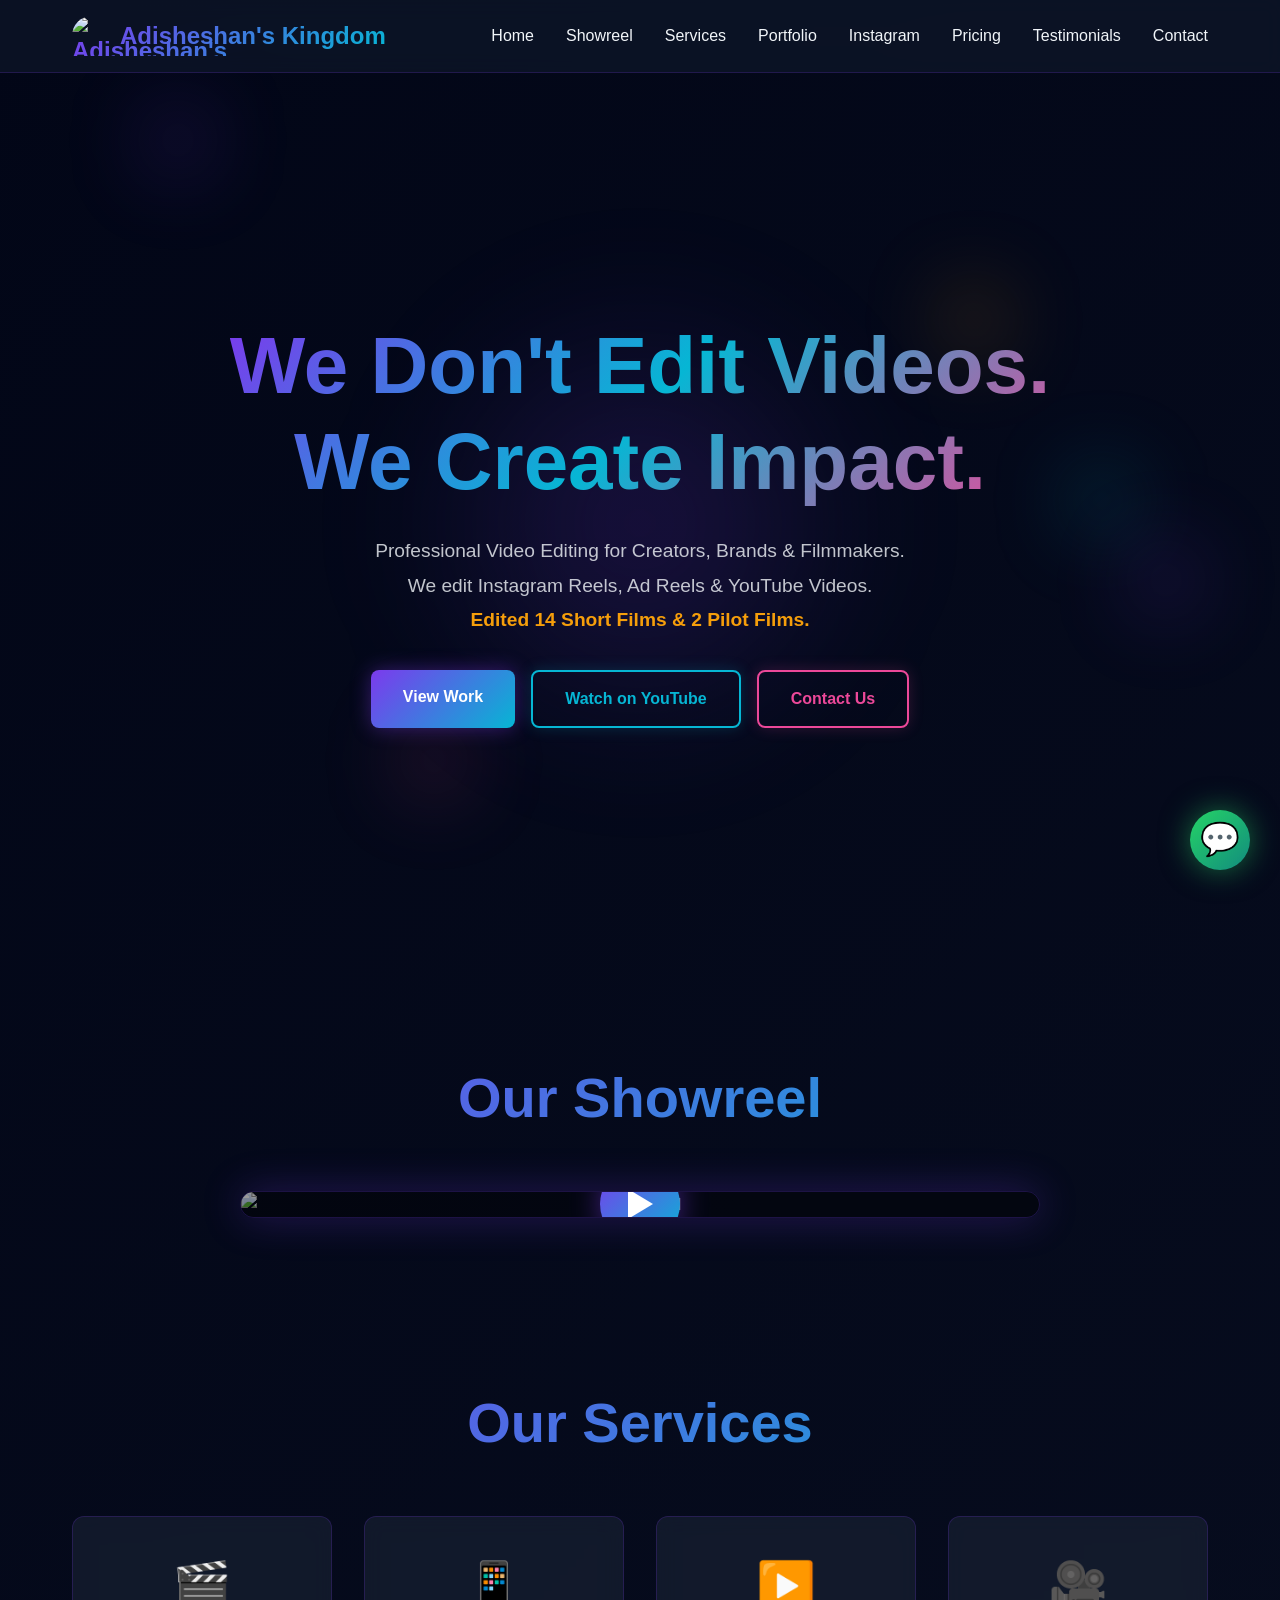
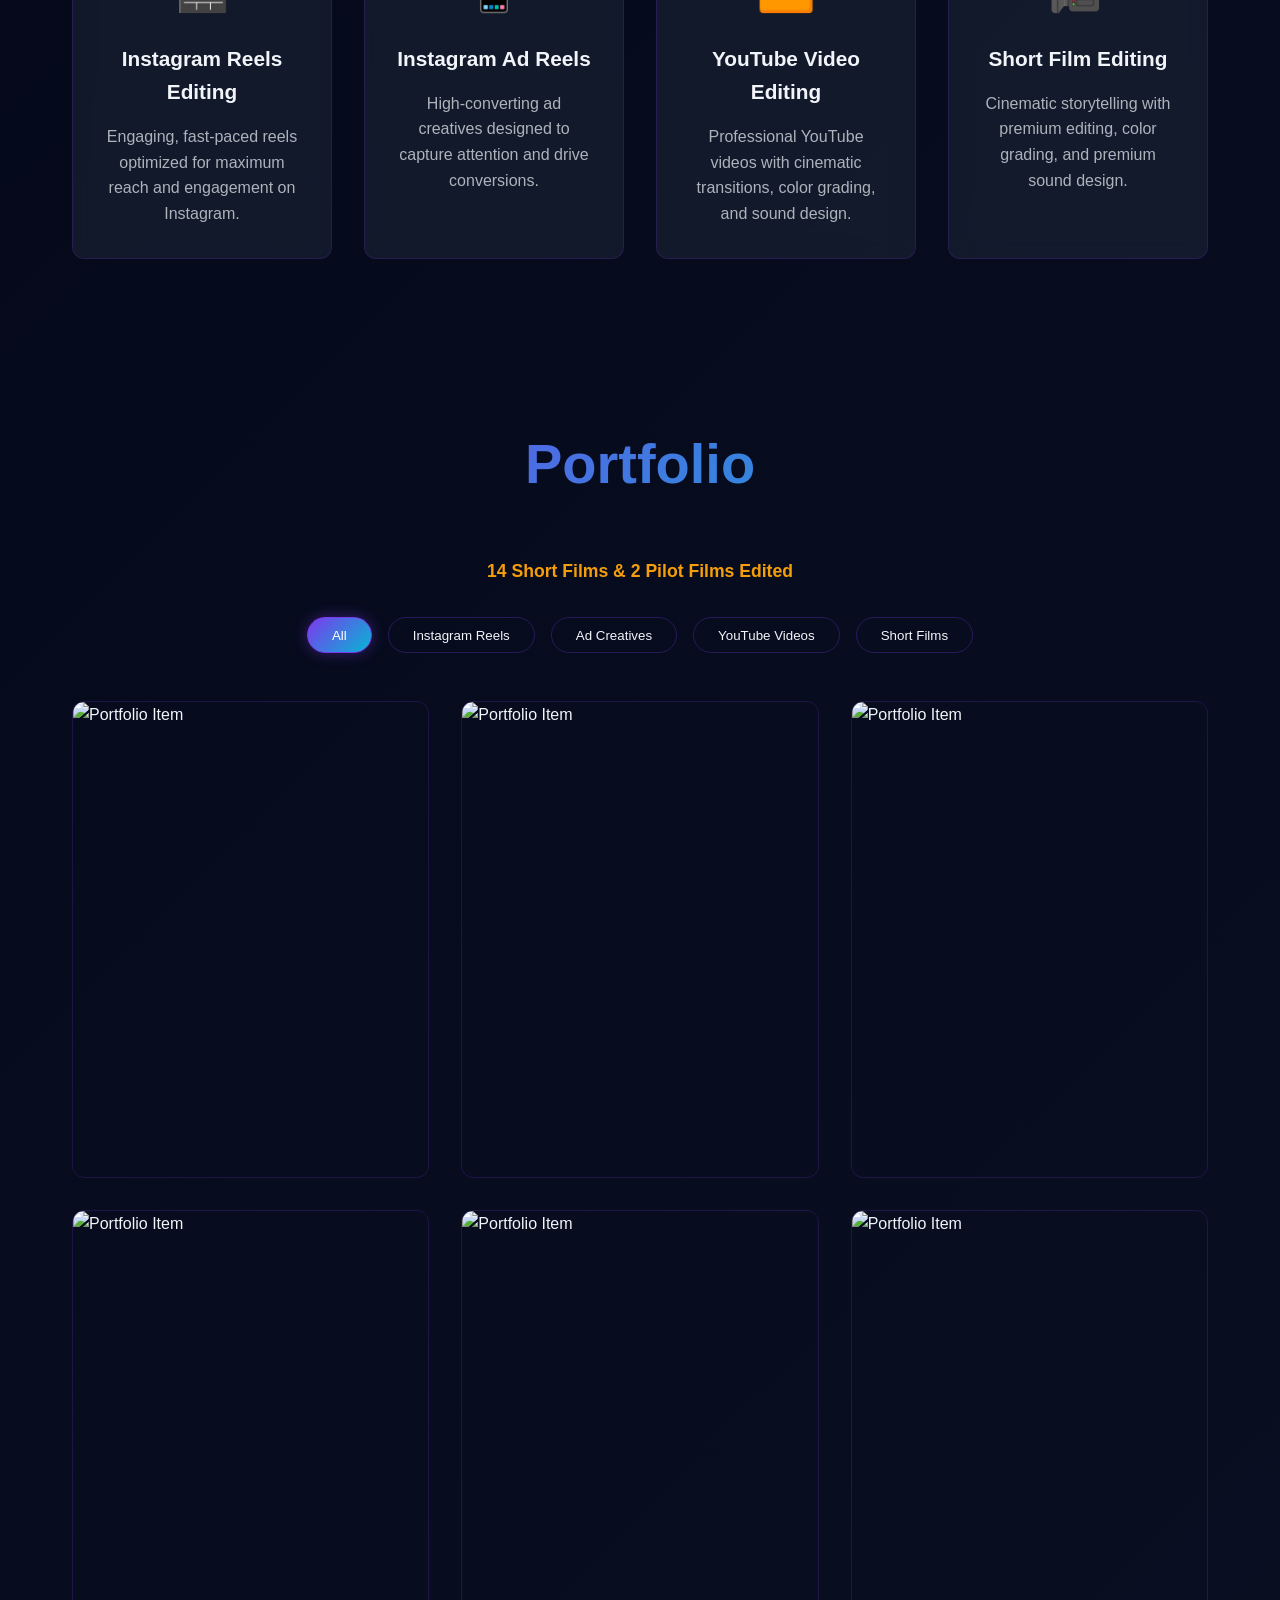
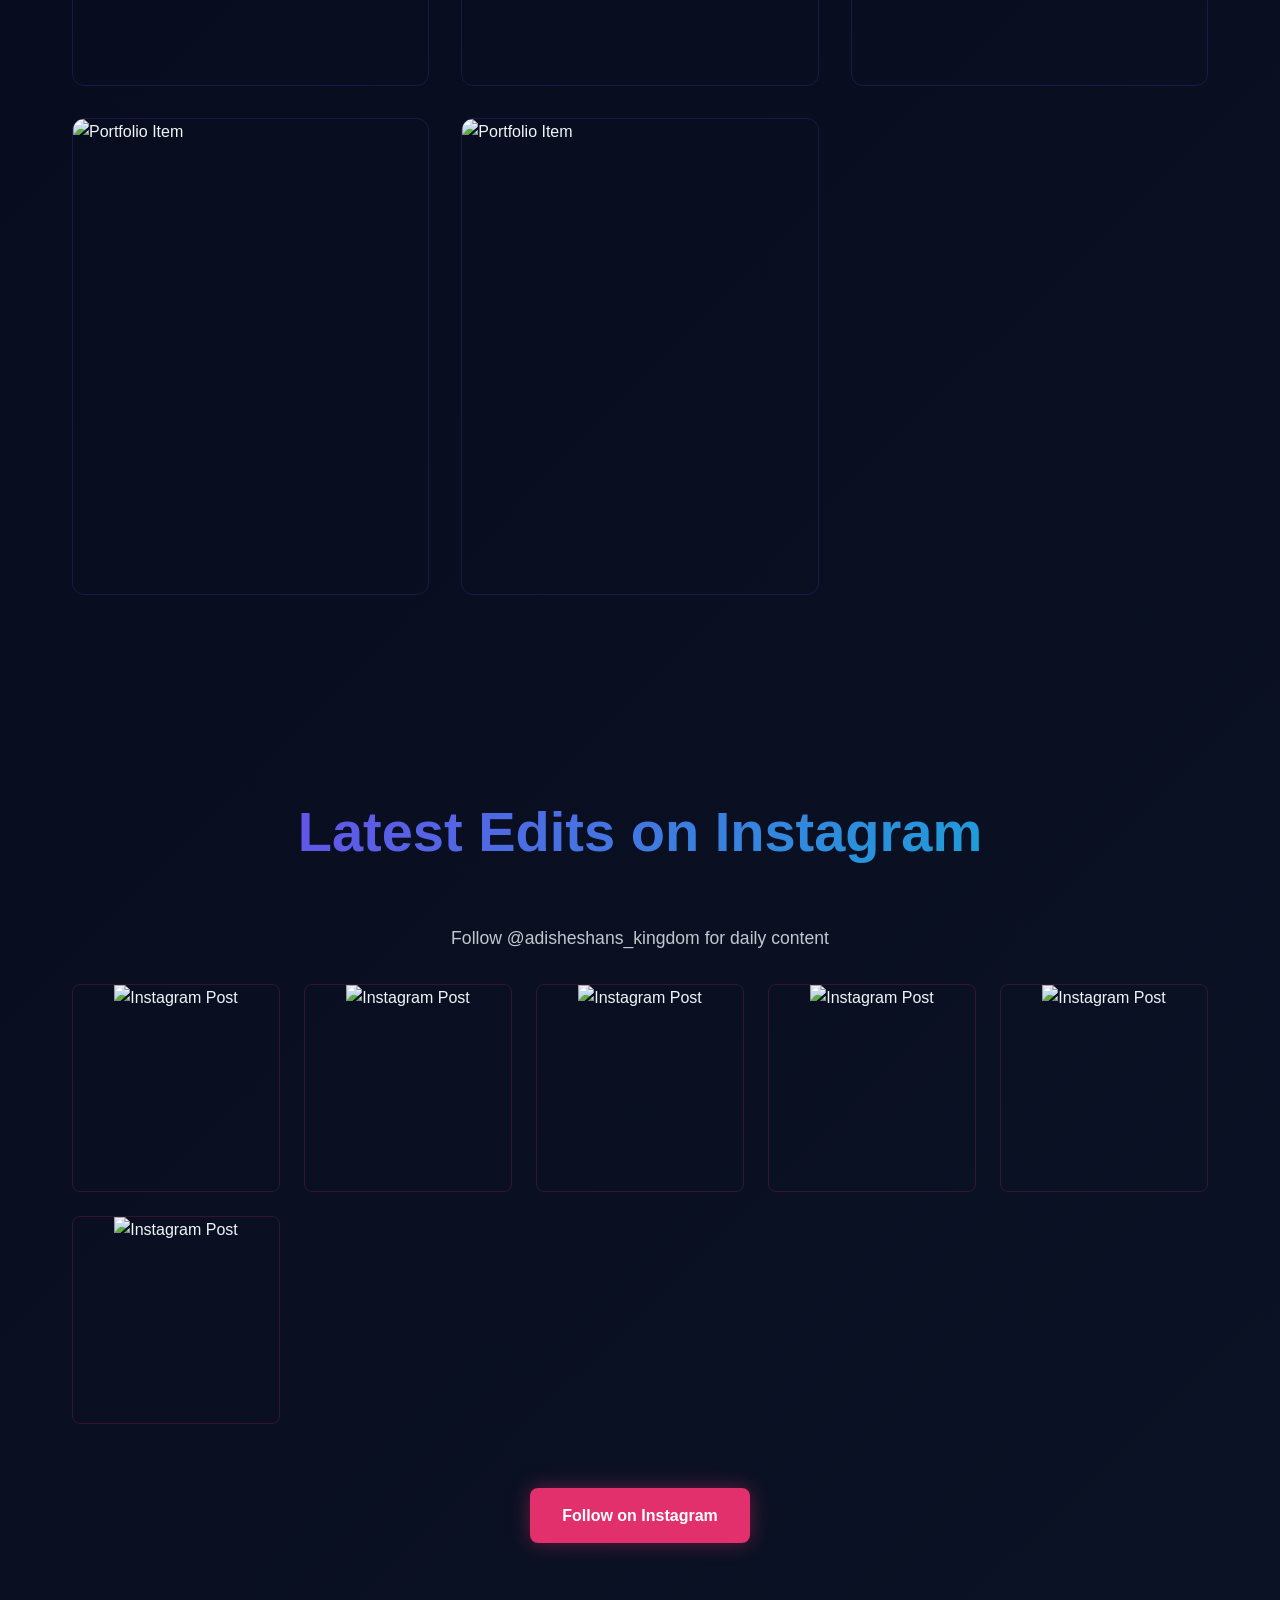
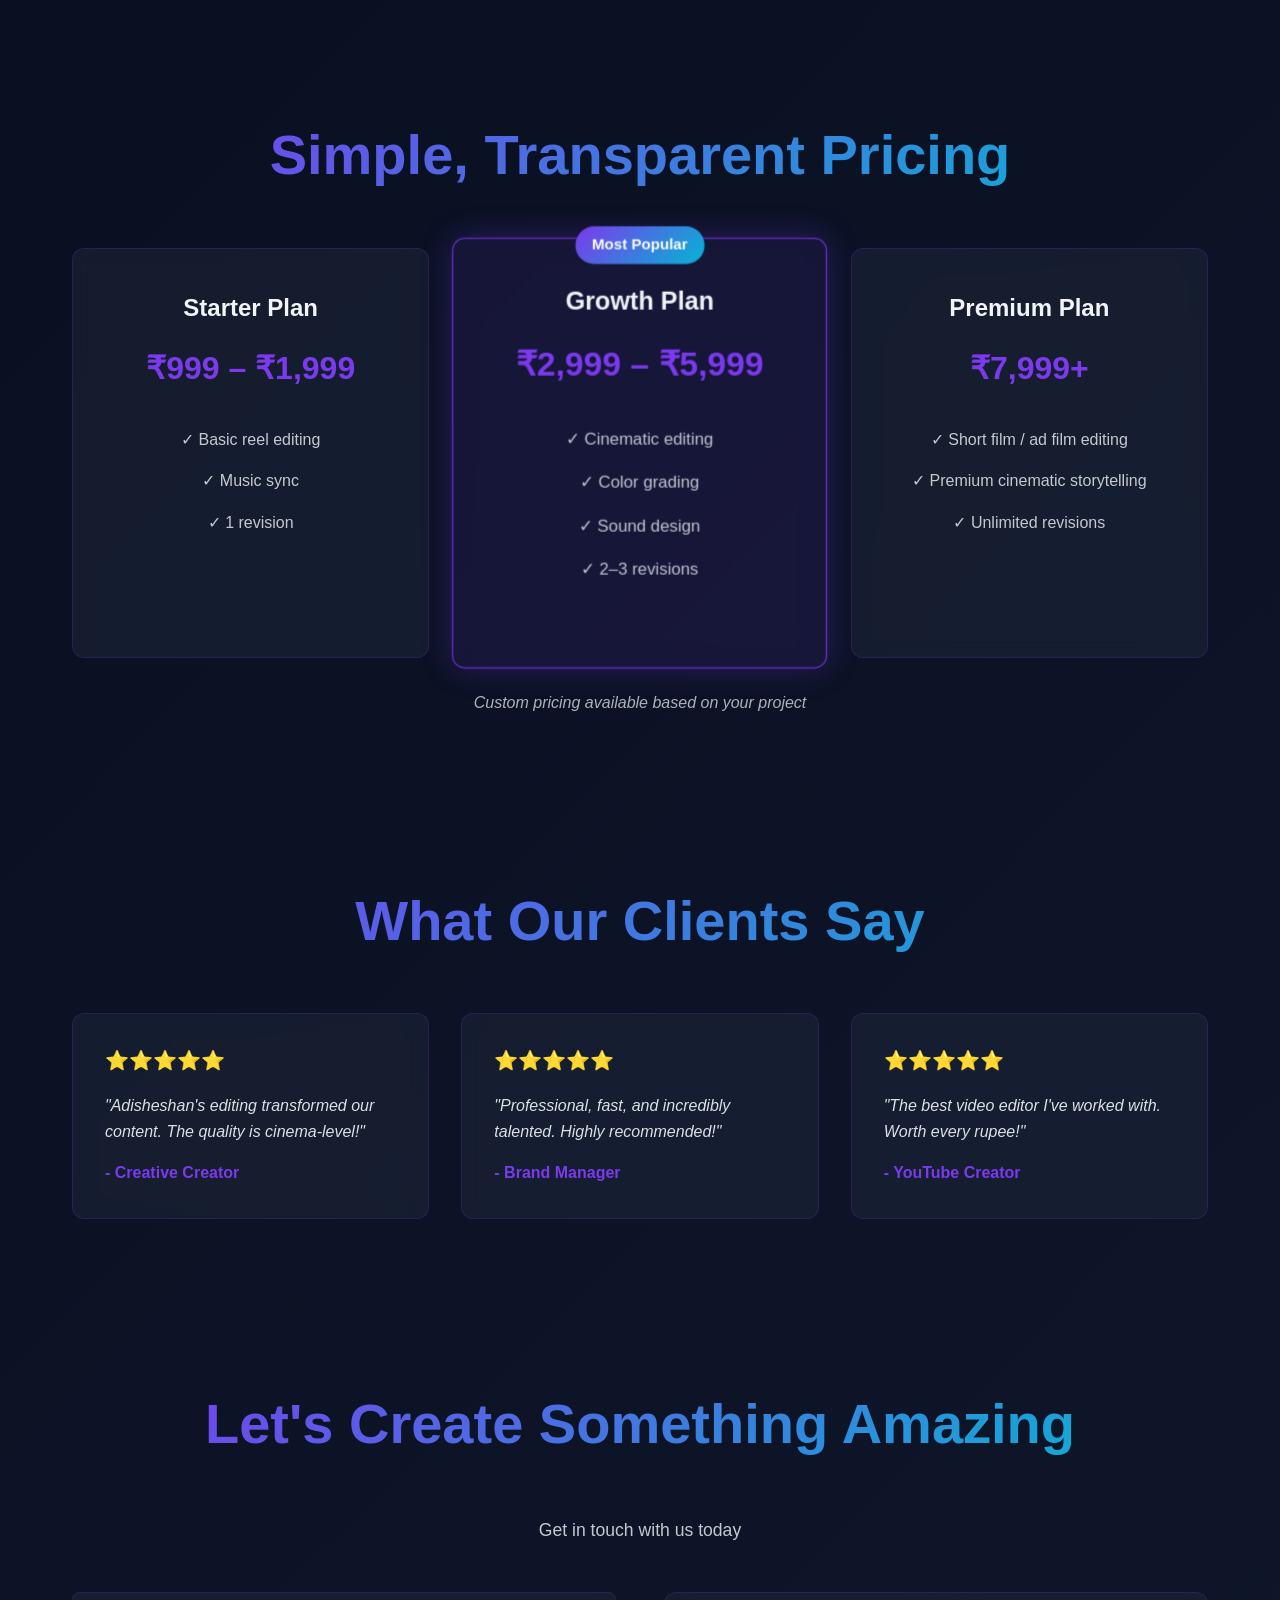
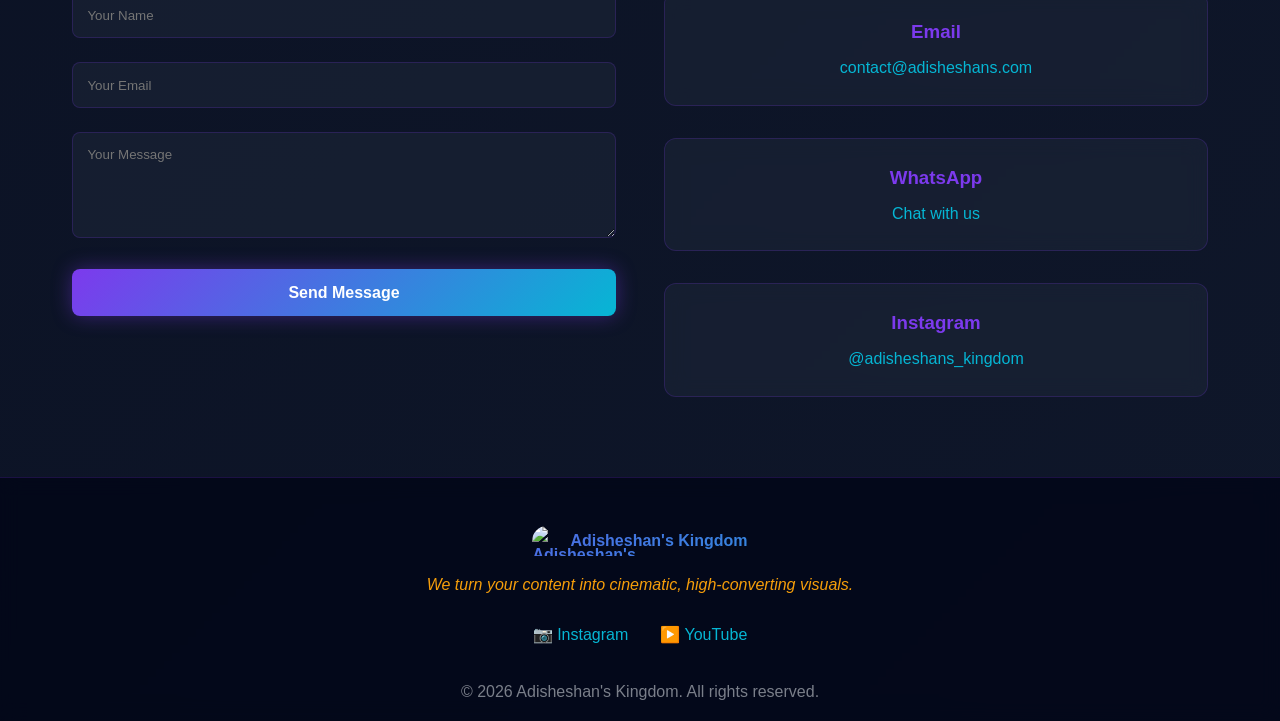
==== commit 65e0695b: "Create ultra-premium cinematic website for Adisheshan's Kingdom Video Editing Agency" ====
--- a/index.html
+++ b/index.html
@@ -3,22 +3,32 @@
 <head>
     <meta charset="UTF-8">
     <meta name="viewport" content="width=device-width, initial-scale=1.0">
-    <title>Adisheshan's Kingdom - Premium Video Editing Agency</title>
-    <meta name="description" content="Professional Video Editing for Creators, Brands & Filmmakers. We edit Instagram Reels, Ad Reels & YouTube Videos.">
-    <meta name="keywords" content="Video Editing, Instagram Reels, YouTube Editing, Short Films, Professional Video Services">
-    <meta property="og:title" content="Adisheshan's Kingdom - Premium Video Editing">
-    <meta property="og:description" content="We Don't Edit Videos. We Create Impact.">
+    <title>Adisheshan's Kingdom - Professional Video Editing Agency</title>
+    <meta name="description" content="Professional Video Editing for Creators, Brands & Filmmakers. We edit Instagram Reels, Ad Reels & YouTube Videos. 14 Short Films & 2 Pilot Films Edited.">
+    <meta name="keywords" content="video editing, instagram reels, youtube videos, short films, professional editing">
+    <meta name="author" content="Adisheshan's Kingdom">
+    <meta property="og:title" content="Adisheshan's Kingdom - Video Editing Agency">
+    <meta property="og:description" content="Professional Video Editing for Creators, Brands & Filmmakers">
+    <meta property="og:type" content="website">
     <link rel="stylesheet" href="styles.css">
-    <link rel="icon" type="image/x-icon" href="data:image/svg+xml,<svg xmlns='http://www.w3.org/2000/svg' viewBox='0 0 100 100'><rect fill='%23000' width='100' height='100'/><circle cx='50' cy='50' r='40' fill='%23a855f7'/><polygon points='40,35 65,50 40,65' fill='%23fff'/></svg>">
-    <link rel="stylesheet" href="https://cdnjs.cloudflare.com/ajax/libs/font-awesome/6.4.0/css/all.min.css">
+    <link rel="icon" type="image/png" href="favicon.png">
 </head>
 <body>
+    <!-- Floating Glow Particles -->
+    <div class="glow-particles">
+        <div class="particle"></div>
+        <div class="particle"></div>
+        <div class="particle"></div>
+        <div class="particle"></div>
+        <div class="particle"></div>
+    </div>
+
     <!-- Navbar -->
     <nav class="navbar">
         <div class="navbar-container">
             <div class="logo">
-                <i class="fas fa-crown"></i>
-                <span>Adisheshan's Kingdom</span>
+                <img src="logo.png" alt="Adisheshan's Kingdom Logo" class="logo-img">
+                <span class="logo-text">Adisheshan's Kingdom</span>
             </div>
             <ul class="nav-menu">
                 <li><a href="#home" class="nav-link">Home</a></li>
@@ -40,319 +50,271 @@
 
     <!-- Hero Section -->
     <section id="home" class="hero">
-        <div class="glow-particles"></div>
         <div class="hero-content">
-            <h1 class="hero-title">We Don't Edit Videos.<br><span class="gradient-text">We Create Impact.</span></h1>
+            <h1 class="hero-title">We Don't Edit Videos.<br>We Create Impact.</h1>
             <p class="hero-subtitle">
                 Professional Video Editing for Creators, Brands & Filmmakers.<br>
                 We edit Instagram Reels, Ad Reels & YouTube Videos.<br>
                 <span class="highlight">Edited 14 Short Films & 2 Pilot Films.</span>
             </p>
             <div class="hero-buttons">
-                <button class="btn btn-primary" onclick="document.getElementById('portfolio').scrollIntoView({behavior: 'smooth'})">View Work</button>
-                <button class="btn btn-secondary" onclick="window.open('https://youtube.com/@dishoreabinash?si=dA9ypLLpbYtWhj3d', '_blank')">Watch on YouTube</button>
-                <button class="btn btn-contact" onclick="document.getElementById('contact').scrollIntoView({behavior: 'smooth'})">Contact Us</button>
-            </div>
-        </div>
-        <div class="hero-video-bg"></div>
+                <a href="#portfolio" class="btn btn-primary">View Work</a>
+                <a href="https://youtube.com/@dishoreabinash?si=dA9ypLLpbYtWhj3d" target="_blank" class="btn btn-secondary">Watch on YouTube</a>
+                <a href="#contact" class="btn btn-contact">Contact Us</a>
+            </div>
+        </div>
+        <div class="hero-glow"></div>
     </section>
 
     <!-- Showreel Section -->
     <section id="showreel" class="showreel">
-        <div class="section-title">
-            <h2>Our Showreel</h2>
-            <p>Watch our cinematic journey</p>
-        </div>
+        <h2 class="section-title">Our Showreel</h2>
         <div class="showreel-container">
-            <div class="showreel-card">
-                <div class="video-thumbnail" onclick="openVideoModal('dQw4w9WgXcQ')">
-                    <img src="data:image/svg+xml,<svg xmlns='http://www.w3.org/2000/svg' viewBox='0 0 1200 675'><defs><linearGradient id='grad' x1='0%' y1='0%' x2='100%' y2='100%'><stop offset='0%' style='stop-color:%23a855f7;stop-opacity:1' /><stop offset='100%' style='stop-color:%231e3a8a;stop-opacity:1' /></linearGradient></defs><rect fill='url(%23grad)' width='1200' height='675'/><circle cx='600' cy='337.5' r='80' fill='%23fff' opacity='0.9'/><polygon points='570,310 570,365 635,337.5' fill='%23a855f7'/></svg>" alt="Showreel Thumbnail">
-                    <div class="play-button">
-                        <i class="fas fa-play"></i>
-                    </div>
-                </div>
-                <h3>Our Creative Showreel</h3>
-                <p>Experience the magic of cinematic video editing</p>
+            <div class="showreel-video">
+                <img src="https://via.placeholder.com/800x450/1a1a2e/7c3aed?text=Showreel+Thumbnail" alt="Showreel" class="showreel-thumbnail">
+                <div class="play-overlay">
+                    <button class="play-button" onclick="openVideoModal('dQw4w9WgXcQ')"></button>
+                </div>
             </div>
         </div>
     </section>
 
     <!-- Services Section -->
     <section id="services" class="services">
-        <div class="section-title">
-            <h2>Our Services</h2>
-            <p>Crafted for creators, brands & filmmakers</p>
-        </div>
+        <h2 class="section-title">Our Services</h2>
         <div class="services-grid">
             <div class="service-card">
-                <div class="service-icon">
-                    <i class="fas fa-film"></i>
-                </div>
+                <div class="service-icon">🎬</div>
                 <h3>Instagram Reels Editing</h3>
-                <p>Fast-paced, trend-focused edits that boost engagement and reach on Instagram</p>
+                <p>Engaging, fast-paced reels optimized for maximum reach and engagement on Instagram.</p>
             </div>
             <div class="service-card">
-                <div class="service-icon">
-                    <i class="fas fa-bullhorn"></i>
-                </div>
+                <div class="service-icon">📱</div>
                 <h3>Instagram Ad Reels</h3>
-                <p>High-converting ad creatives designed to captivate and convert</p>
+                <p>High-converting ad creatives designed to capture attention and drive conversions.</p>
             </div>
             <div class="service-card">
-                <div class="service-icon">
-                    <i class="fas fa-play-circle"></i>
-                </div>
+                <div class="service-icon">▶️</div>
                 <h3>YouTube Video Editing</h3>
-                <p>Professional edits with color grading, sound design & cinematic effects</p>
+                <p>Professional YouTube videos with cinematic transitions, color grading, and sound design.</p>
             </div>
             <div class="service-card">
-                <div class="service-icon">
-                    <i class="fas fa-clapperboard"></i>
-                </div>
+                <div class="service-icon">🎥</div>
                 <h3>Short Film Editing</h3>
-                <p>Cinematic storytelling with premium color grading and sound design</p>
+                <p>Cinematic storytelling with premium editing, color grading, and premium sound design.</p>
             </div>
         </div>
     </section>
 
     <!-- Portfolio Section -->
     <section id="portfolio" class="portfolio">
-        <div class="section-title">
-            <h2>Our Portfolio</h2>
-            <p class="portfolio-highlight">14 Short Films & 2 Pilot Films Edited</p>
-        </div>
-        
-        <div class="portfolio-filters">
-            <button class="filter-btn active" onclick="filterPortfolio('all')">All</button>
-            <button class="filter-btn" onclick="filterPortfolio('reels')">Instagram Reels</button>
-            <button class="filter-btn" onclick="filterPortfolio('ads')">Ad Creatives</button>
-            <button class="filter-btn" onclick="filterPortfolio('youtube')">YouTube Videos</button>
-            <button class="filter-btn" onclick="filterPortfolio('films')">Short Films</button>
+        <h2 class="section-title">Portfolio</h2>
+        <p class="portfolio-subtitle">14 Short Films & 2 Pilot Films Edited</p>
+        
+        <div class="portfolio-filter">
+            <button class="filter-btn active" data-filter="all">All</button>
+            <button class="filter-btn" data-filter="reels">Instagram Reels</button>
+            <button class="filter-btn" data-filter="ads">Ad Creatives</button>
+            <button class="filter-btn" data-filter="youtube">YouTube Videos</button>
+            <button class="filter-btn" data-filter="films">Short Films</button>
         </div>
 
         <div class="portfolio-grid">
-            <!-- Sample Portfolio Items -->
             <div class="portfolio-item" data-category="reels">
-                <div class="portfolio-thumbnail" onclick="openVideoModal('dQw4w9WgXcQ')">
-                    <img src="data:image/svg+xml,<svg xmlns='http://www.w3.org/2000/svg' viewBox='0 0 400 600'><defs><linearGradient id='g1' x1='0%' y1='0%' x2='100%' y2='100%'><stop offset='0%' style='stop-color:%23a855f7;stop-opacity:1' /><stop offset='100%' style='stop-color:%233b82f6;stop-opacity:1' /></linearGradient></defs><rect fill='url(%23g1)' width='400' height='600'/><text x='200' y='300' font-size='24' fill='%23fff' text-anchor='middle'>Reel 1</text></svg>" alt="Portfolio Item">
-                    <div class="play-icon"><i class="fas fa-play"></i></div>
-                </div>
-                <p>Instagram Reel - Trending Sound</p>
-            </div>
-
+                <img src="https://via.placeholder.com/300x400/1a1a2e/7c3aed?text=Reel+1" alt="Portfolio Item">
+                <div class="portfolio-overlay">
+                    <button class="play-btn" onclick="openVideoModal('dQw4w9WgXcQ')">▶</button>
+                </div>
+            </div>
             <div class="portfolio-item" data-category="ads">
-                <div class="portfolio-thumbnail" onclick="openVideoModal('dQw4w9WgXcQ')">
-                    <img src="data:image/svg+xml,<svg xmlns='http://www.w3.org/2000/svg' viewBox='0 0 400 600'><defs><linearGradient id='g2' x1='0%' y1='0%' x2='100%' y2='100%'><stop offset='0%' style='stop-color:%23ec4899;stop-opacity:1' /><stop offset='100%' style='stop-color:%239333ea;stop-opacity:1' /></linearGradient></defs><rect fill='url(%23g2)' width='400' height='600'/><text x='200' y='300' font-size='24' fill='%23fff' text-anchor='middle'>Ad Reel 1</text></svg>" alt="Portfolio Item">
-                    <div class="play-icon"><i class="fas fa-play"></i></div>
-                </div>
-                <p>Ad Reel - High Converting</p>
-            </div>
-
+                <img src="https://via.placeholder.com/300x400/1a1a2e/06b6d4?text=Ad+1" alt="Portfolio Item">
+                <div class="portfolio-overlay">
+                    <button class="play-btn" onclick="openVideoModal('dQw4w9WgXcQ')">▶</button>
+                </div>
+            </div>
             <div class="portfolio-item" data-category="youtube">
-                <div class="portfolio-thumbnail" onclick="openVideoModal('dQw4w9WgXcQ')">
-                    <img src="data:image/svg+xml,<svg xmlns='http://www.w3.org/2000/svg' viewBox='0 0 400 600'><defs><linearGradient id='g3' x1='0%' y1='0%' x2='100%' y2='100%'><stop offset='0%' style='stop-color:%23f59e0b;stop-opacity:1' /><stop offset='100%' style='stop-color:%23d97706;stop-opacity:1' /></linearGradient></defs><rect fill='url(%23g3)' width='400' height='600'/><text x='200' y='300' font-size='24' fill='%23fff' text-anchor='middle'>YouTube 1</text></svg>" alt="Portfolio Item">
-                    <div class="play-icon"><i class="fas fa-play"></i></div>
-                </div>
-                <p>YouTube Video - 10min Edit</p>
-            </div>
-
+                <img src="https://via.placeholder.com/300x400/1a1a2e/ec4899?text=YouTube+1" alt="Portfolio Item">
+                <div class="portfolio-overlay">
+                    <button class="play-btn" onclick="openVideoModal('dQw4w9WgXcQ')">▶</button>
+                </div>
+            </div>
             <div class="portfolio-item" data-category="films">
-                <div class="portfolio-thumbnail" onclick="openVideoModal('dQw4w9WgXcQ')">
-                    <img src="data:image/svg+xml,<svg xmlns='http://www.w3.org/2000/svg' viewBox='0 0 400 600'><defs><linearGradient id='g4' x1='0%' y1='0%' x2='100%' y2='100%'><stop offset='0%' style='stop-color:%2306b6d4;stop-opacity:1' /><stop offset='100%' style='stop-color:%230891b2;stop-opacity:1' /></linearGradient></defs><rect fill='url(%23g4)' width='400' height='600'/><text x='200' y='300' font-size='24' fill='%23fff' text-anchor='middle'>Short Film 1</text></svg>" alt="Portfolio Item">
-                    <div class="play-icon"><i class="fas fa-play"></i></div>
-                </div>
-                <p>Short Film - Cinematic</p>
-            </div>
-
+                <img src="https://via.placeholder.com/300x400/1a1a2e/f59e0b?text=Film+1" alt="Portfolio Item">
+                <div class="portfolio-overlay">
+                    <button class="play-btn" onclick="openVideoModal('dQw4w9WgXcQ')">▶</button>
+                </div>
+            </div>
             <div class="portfolio-item" data-category="reels">
-                <div class="portfolio-thumbnail" onclick="openVideoModal('dQw4w9WgXcQ')">
-                    <img src="data:image/svg+xml,<svg xmlns='http://www.w3.org/2000/svg' viewBox='0 0 400 600'><defs><linearGradient id='g5' x1='0%' y1='0%' x2='100%' y2='100%'><stop offset='0%' style='stop-color:%238b5cf6;stop-opacity:1' /><stop offset='100%' style='stop-color:%23a855f7;stop-opacity:1' /></linearGradient></defs><rect fill='url(%23g5)' width='400' height='600'/><text x='200' y='300' font-size='24' fill='%23fff' text-anchor='middle'>Reel 2</text></svg>" alt="Portfolio Item">
-                    <div class="play-icon"><i class="fas fa-play"></i></div>
-                </div>
-                <p>Instagram Reel - Dance</p>
-            </div>
-
+                <img src="https://via.placeholder.com/300x400/1a1a2e/7c3aed?text=Reel+2" alt="Portfolio Item">
+                <div class="portfolio-overlay">
+                    <button class="play-btn" onclick="openVideoModal('dQw4w9WgXcQ')">▶</button>
+                </div>
+            </div>
             <div class="portfolio-item" data-category="ads">
-                <div class="portfolio-thumbnail" onclick="openVideoModal('dQw4w9WgXcQ')">
-                    <img src="data:image/svg+xml,<svg xmlns='http://www.w3.org/2000/svg' viewBox='0 0 400 600'><defs><linearGradient id='g6' x1='0%' y1='0%' x2='100%' y2='100%'><stop offset='0%' style='stop-color:%23f87171;stop-opacity:1' /><stop offset='100%' style='stop-color:%23dc2626;stop-opacity:1' /></linearGradient></defs><rect fill='url(%23g6)' width='400' height='600'/><text x='200' y='300' font-size='24' fill='%23fff' text-anchor='middle'>Ad Reel 2</text></svg>" alt="Portfolio Item">
-                    <div class="play-icon"><i class="fas fa-play"></i></div>
-                </div>
-                <p>Ad Reel - Product Launch</p>
-            </div>
-
+                <img src="https://via.placeholder.com/300x400/1a1a2e/06b6d4?text=Ad+2" alt="Portfolio Item">
+                <div class="portfolio-overlay">
+                    <button class="play-btn" onclick="openVideoModal('dQw4w9WgXcQ')">▶</button>
+                </div>
+            </div>
             <div class="portfolio-item" data-category="youtube">
-                <div class="portfolio-thumbnail" onclick="openVideoModal('dQw4w9WgXcQ')">
-                    <img src="data:image/svg+xml,<svg xmlns='http://www.w3.org/2000/svg' viewBox='0 0 400 600'><defs><linearGradient id='g7' x1='0%' y1='0%' x2='100%' y2='100%'><stop offset='0%' style='stop-color:%2314b8a6;stop-opacity:1' /><stop offset='100%' style='stop-color:%230d9488;stop-opacity:1' /></linearGradient></defs><rect fill='url(%23g7)' width='400' height='600'/><text x='200' y='300' font-size='24' fill='%23fff' text-anchor='middle'>YouTube 2</text></svg>" alt="Portfolio Item">
-                    <div class="play-icon"><i class="fas fa-play"></i></div>
-                </div>
-                <p>YouTube Video - Vlog</p>
-            </div>
-
+                <img src="https://via.placeholder.com/300x400/1a1a2e/ec4899?text=YouTube+2" alt="Portfolio Item">
+                <div class="portfolio-overlay">
+                    <button class="play-btn" onclick="openVideoModal('dQw4w9WgXcQ')">▶</button>
+                </div>
+            </div>
             <div class="portfolio-item" data-category="films">
-                <div class="portfolio-thumbnail" onclick="openVideoModal('dQw4w9WgXcQ')">
-                    <img src="data:image/svg+xml,<svg xmlns='http://www.w3.org/2000/svg' viewBox='0 0 400 600'><defs><linearGradient id='g8' x1='0%' y1='0%' x2='100%' y2='100%'><stop offset='0%' style='stop-color:%23a78bfa;stop-opacity:1' /><stop offset='100%' style='stop-color:%238b5cf6;stop-opacity:1' /></linearGradient></defs><rect fill='url(%23g8)' width='400' height='600'/><text x='200' y='300' font-size='24' fill='%23fff' text-anchor='middle'>Short Film 2</text></svg>" alt="Portfolio Item">
-                    <div class="play-icon"><i class="fas fa-play"></i></div>
-                </div>
-                <p>Short Film - Drama</p>
+                <img src="https://via.placeholder.com/300x400/1a1a2e/f59e0b?text=Film+2" alt="Portfolio Item">
+                <div class="portfolio-overlay">
+                    <button class="play-btn" onclick="openVideoModal('dQw4w9WgXcQ')">▶</button>
+                </div>
             </div>
         </div>
     </section>
 
     <!-- Instagram Section -->
     <section id="instagram" class="instagram-section">
-        <div class="section-title">
-            <h2>Latest Edits on Instagram</h2>
-            <p>Follow @adisheshans_kingdom for daily creative content</p>
-        </div>
+        <h2 class="section-title">Latest Edits on Instagram</h2>
+        <p class="instagram-subtitle">Follow @adisheshans_kingdom for daily content</p>
+        
         <div class="instagram-grid">
-            <div class="instagram-card" onclick="window.open('https://instagram.com/adisheshans_kingdom', '_blank')">
-                <div class="instagram-placeholder">
-                    <i class="fab fa-instagram"></i>
-                </div>
-                <p>Trending Reel</p>
-            </div>
-            <div class="instagram-card" onclick="window.open('https://instagram.com/adisheshans_kingdom', '_blank')">
-                <div class="instagram-placeholder">
-                    <i class="fab fa-instagram"></i>
-                </div>
-                <p>Ad Campaign</p>
-            </div>
-            <div class="instagram-card" onclick="window.open('https://instagram.com/adisheshans_kingdom', '_blank')">
-                <div class="instagram-placeholder">
-                    <i class="fab fa-instagram"></i>
-                </div>
-                <p>Behind Scenes</p>
-            </div>
-            <div class="instagram-card" onclick="window.open('https://instagram.com/adisheshans_kingdom', '_blank')">
-                <div class="instagram-placeholder">
-                    <i class="fab fa-instagram"></i>
-                </div>
-                <p>Tutorial</p>
-            </div>
-        </div>
-        <button class="btn btn-instagram" onclick="window.open('https://instagram.com/adisheshans_kingdom', '_blank')">
-            <i class="fab fa-instagram"></i> Follow on Instagram
-        </button>
+            <div class="instagram-item">
+                <img src="https://via.placeholder.com/250x250/1a1a2e/7c3aed?text=Instagram+1" alt="Instagram Post">
+                <div class="instagram-overlay">
+                    <span class="instagram-icon">📷</span>
+                </div>
+            </div>
+            <div class="instagram-item">
+                <img src="https://via.placeholder.com/250x250/1a1a2e/06b6d4?text=Instagram+2" alt="Instagram Post">
+                <div class="instagram-overlay">
+                    <span class="instagram-icon">📷</span>
+                </div>
+            </div>
+            <div class="instagram-item">
+                <img src="https://via.placeholder.com/250x250/1a1a2e/ec4899?text=Instagram+3" alt="Instagram Post">
+                <div class="instagram-overlay">
+                    <span class="instagram-icon">📷</span>
+                </div>
+            </div>
+            <div class="instagram-item">
+                <img src="https://via.placeholder.com/250x250/1a1a2e/f59e0b?text=Instagram+4" alt="Instagram Post">
+                <div class="instagram-overlay">
+                    <span class="instagram-icon">📷</span>
+                </div>
+            </div>
+            <div class="instagram-item">
+                <img src="https://via.placeholder.com/250x250/1a1a2e/7c3aed?text=Instagram+5" alt="Instagram Post">
+                <div class="instagram-overlay">
+                    <span class="instagram-icon">📷</span>
+                </div>
+            </div>
+            <div class="instagram-item">
+                <img src="https://via.placeholder.com/250x250/1a1a2e/06b6d4?text=Instagram+6" alt="Instagram Post">
+                <div class="instagram-overlay">
+                    <span class="instagram-icon">📷</span>
+                </div>
+            </div>
+        </div>
+
+        <a href="https://instagram.com/adisheshans_kingdom" target="_blank" class="btn btn-instagram">Follow on Instagram</a>
     </section>
 
     <!-- Pricing Section -->
     <section id="pricing" class="pricing">
-        <div class="section-title">
-            <h2>Simple, Transparent Pricing</h2>
-            <p>Choose the plan that fits your needs</p>
-        </div>
+        <h2 class="section-title">Simple, Transparent Pricing</h2>
+        
         <div class="pricing-grid">
             <div class="pricing-card">
                 <h3>Starter Plan</h3>
                 <p class="price">₹999 – ₹1,999</p>
                 <ul class="features">
-                    <li><i class="fas fa-check"></i> Basic reel editing</li>
-                    <li><i class="fas fa-check"></i> Music sync</li>
-                    <li><i class="fas fa-check"></i> 1 revision</li>
+                    <li>✓ Basic reel editing</li>
+                    <li>✓ Music sync</li>
+                    <li>✓ 1 revision</li>
                 </ul>
-                <button class="btn btn-pricing">Get Started</button>
-            </div>
-
-            <div class="pricing-card featured">
-                <div class="badge">Most Popular</div>
+            </div>
+
+            <div class="pricing-card popular">
+                <span class="popular-badge">Most Popular</span>
                 <h3>Growth Plan</h3>
                 <p class="price">₹2,999 – ₹5,999</p>
                 <ul class="features">
-                    <li><i class="fas fa-check"></i> Cinematic editing</li>
-                    <li><i class="fas fa-check"></i> Color grading</li>
-                    <li><i class="fas fa-check"></i> Sound design</li>
-                    <li><i class="fas fa-check"></i> 2–3 revisions</li>
+                    <li>✓ Cinematic editing</li>
+                    <li>✓ Color grading</li>
+                    <li>✓ Sound design</li>
+                    <li>✓ 2–3 revisions</li>
                 </ul>
-                <button class="btn btn-pricing-featured">Get Started</button>
             </div>
 
             <div class="pricing-card">
                 <h3>Premium Plan</h3>
                 <p class="price">₹7,999+</p>
                 <ul class="features">
-                    <li><i class="fas fa-check"></i> Short film / ad film editing</li>
-                    <li><i class="fas fa-check"></i> Premium cinematic storytelling</li>
-                    <li><i class="fas fa-check"></i> Unlimited revisions</li>
+                    <li>✓ Short film / ad film editing</li>
+                    <li>✓ Premium cinematic storytelling</li>
+                    <li>✓ Unlimited revisions</li>
                 </ul>
-                <button class="btn btn-pricing">Get Started</button>
-            </div>
-        </div>
+            </div>
+        </div>
+
         <p class="pricing-note">Custom pricing available based on your project</p>
     </section>
 
     <!-- Testimonials Section -->
     <section id="testimonials" class="testimonials">
-        <div class="section-title">
-            <h2>What Our Clients Say</h2>
-            <p>Real stories from our happy clients</p>
-        </div>
-        <div class="testimonials-slider">
+        <h2 class="section-title">What Our Clients Say</h2>
+        
+        <div class="testimonials-grid">
             <div class="testimonial-card">
-                <div class="stars">
-                    <i class="fas fa-star"></i>
-                    <i class="fas fa-star"></i>
-                    <i class="fas fa-star"></i>
-                    <i class="fas fa-star"></i>
-                    <i class="fas fa-star"></i>
-                </div>
-                <p class="testimonial-text">"Adisheshan's Kingdom transformed our content. The edits are cinematic and engaging. Highly recommended!"</p>
-                <p class="testimonial-author">- Creative Producer</p>
+                <div class="stars">⭐⭐⭐⭐⭐</div>
+                <p class="testimonial-text">"Adisheshan's editing transformed our content. The quality is cinema-level!"</p>
+                <p class="testimonial-author">- Creative Creator</p>
             </div>
 
             <div class="testimonial-card">
-                <div class="stars">
-                    <i class="fas fa-star"></i>
-                    <i class="fas fa-star"></i>
-                    <i class="fas fa-star"></i>
-                    <i class="fas fa-star"></i>
-                    <i class="fas fa-star"></i>
-                </div>
-                <p class="testimonial-text">"Best video editing service we've used. Fast turnaround, premium quality, and great communication."</p>
+                <div class="stars">⭐⭐⭐⭐⭐</div>
+                <p class="testimonial-text">"Professional, fast, and incredibly talented. Highly recommended!"</p>
+                <p class="testimonial-author">- Brand Manager</p>
+            </div>
+
+            <div class="testimonial-card">
+                <div class="stars">⭐⭐⭐⭐⭐</div>
+                <p class="testimonial-text">"The best video editor I've worked with. Worth every rupee!"</p>
                 <p class="testimonial-author">- YouTube Creator</p>
-            </div>
-
-            <div class="testimonial-card">
-                <div class="stars">
-                    <i class="fas fa-star"></i>
-                    <i class="fas fa-star"></i>
-                    <i class="fas fa-star"></i>
-                    <i class="fas fa-star"></i>
-                    <i class="fas fa-star"></i>
-                </div>
-                <p class="testimonial-text">"Our ad reels got 300% more engagement after working with them. Absolutely worth it!"</p>
-                <p class="testimonial-author">- Brand Manager</p>
             </div>
         </div>
     </section>
 
     <!-- Contact Section -->
     <section id="contact" class="contact">
-        <div class="section-title">
-            <h2>Let's Create Magic Together</h2>
-            <p>Get in touch with us for your next project</p>
-        </div>
+        <h2 class="section-title">Let's Create Something Amazing</h2>
+        <p class="contact-subtitle">Get in touch with us today</p>
+        
         <div class="contact-container">
-            <form class="contact-form" onsubmit="handleContactForm(event)">
-                <input type="text" placeholder="Your Name" required class="form-input">
-                <input type="email" placeholder="Your Email" required class="form-input">
-                <textarea placeholder="Tell us about your project..." required class="form-textarea"></textarea>
-                <button type="submit" class="btn btn-submit">Send Message</button>
+            <form class="contact-form" id="contactForm">
+                <div class="form-group">
+                    <input type="text" placeholder="Your Name" required>
+                </div>
+                <div class="form-group">
+                    <input type="email" placeholder="Your Email" required>
+                </div>
+                <div class="form-group">
+                    <textarea placeholder="Your Message" rows="5" required></textarea>
+                </div>
+                <button type="submit" class="btn btn-primary">Send Message</button>
             </form>
+
             <div class="contact-info">
-                <div class="contact-item">
-                    <i class="fas fa-envelope"></i>
-                    <h4>Email</h4>
-                    <p>contact@adisheshans-kingdom.com</p>
-                </div>
-                <div class="contact-item">
-                    <i class="fas fa-phone"></i>
-                    <h4>WhatsApp</h4>
-                    <p>Click the WhatsApp button below</p>
-                </div>
-                <div class="contact-item">
-                    <i class="fab fa-instagram"></i>
-                    <h4>Instagram</h4>
-                    <p>@adisheshans_kingdom</p>
+                <div class="info-box">
+                    <h3>Email</h3>
+                    <p><a href="mailto:contact@adisheshans.com">contact@adisheshans.com</a></p>
+                </div>
+                <div class="info-box">
+                    <h3>WhatsApp</h3>
+                    <p><a href="https://wa.me/919876543210?text=Hi%20I%20need%20video%20editing%20service" target="_blank">Chat with us</a></p>
+                </div>
+                <div class="info-box">
+                    <h3>Instagram</h3>
+                    <p><a href="https://instagram.com/adisheshans_kingdom" target="_blank">@adisheshans_kingdom</a></p>
                 </div>
             </div>
         </div>
@@ -362,31 +324,31 @@
     <footer class="footer">
         <div class="footer-content">
             <div class="footer-logo">
-                <i class="fas fa-crown"></i>
+                <img src="logo.png" alt="Adisheshan's Kingdom Logo" class="footer-logo-img">
                 <span>Adisheshan's Kingdom</span>
             </div>
-            <p class="tagline">We turn your content into cinematic, high-converting visuals.</p>
+            <p class="footer-tagline">We turn your content into cinematic, high-converting visuals.</p>
             <div class="footer-links">
-                <a href="https://instagram.com/adisheshans_kingdom" target="_blank"><i class="fab fa-instagram"></i></a>
-                <a href="https://youtube.com/@dishoreabinash?si=dA9ypLLpbYtWhj3d" target="_blank"><i class="fab fa-youtube"></i></a>
-            </div>
-        </div>
-        <p class="copyright">&copy; 2024 Adisheshan's Kingdom. All rights reserved.</p>
+                <a href="https://instagram.com/adisheshans_kingdom" target="_blank" title="Instagram">📷 Instagram</a>
+                <a href="https://youtube.com/@dishoreabinash?si=dA9ypLLpbYtWhj3d" target="_blank" title="YouTube">▶️ YouTube</a>
+            </div>
+        </div>
+        <p class="footer-copyright">&copy; 2026 Adisheshan's Kingdom. All rights reserved.</p>
     </footer>
 
     <!-- Video Modal -->
-    <div id="videoModal" class="video-modal" onclick="closeVideoModal(event)">
-        <div class="modal-content" onclick="event.stopPropagation()">
+    <div id="videoModal" class="modal">
+        <div class="modal-content">
             <button class="modal-close" onclick="closeVideoModal()">&times;</button>
-            <div class="video-player">
-                <iframe id="videoFrame" width="100%" height="100%" src="" frameborder="0" allow="accelerometer; autoplay; clipboard-write; encrypted-media; gyroscope; picture-in-picture" allowfullscreen></iframe>
+            <div class="modal-video">
+                <iframe id="videoPlayer" width="100%" height="600" src="" frameborder="0" allow="accelerometer; autoplay; clipboard-write; encrypted-media; gyroscope; picture-in-picture" allowfullscreen></iframe>
             </div>
         </div>
     </div>
 
-    <!-- WhatsApp Button -->
-    <a href="https://wa.me/?text=Hi, I need video editing service" target="_blank" class="whatsapp-button" title="Chat with us on WhatsApp">
-        <i class="fab fa-whatsapp"></i>
+    <!-- WhatsApp Floating Button -->
+    <a href="https://wa.me/919876543210?text=Hi%20I%20need%20video%20editing%20service" target="_blank" class="whatsapp-btn" title="Chat on WhatsApp">
+        💬
     </a>
 
     <script src="script.js"></script>
--- a/styles.css
+++ b/styles.css
@@ -0,0 +1,1062 @@
+:root {
+    --primary: #7c3aed;
+    --secondary: #06b6d4;
+    --accent: #ec4899;
+    --gold: #f59e0b;
+    --dark: #0f172a;
+    --darker: #020617;
+    --light: #f1f5f9;
+    --glow: rgba(124, 58, 237, 0.5);
+}
+
+* {
+    margin: 0;
+    padding: 0;
+    box-sizing: border-box;
+}
+
+html {
+    scroll-behavior: smooth;
+}
+
+body {
+    font-family: 'Segoe UI', Tahoma, Geneva, Verdana, sans-serif;
+    background: linear-gradient(135deg, var(--darker) 0%, var(--dark) 100%);
+    color: var(--light);
+    overflow-x: hidden;
+    line-height: 1.6;
+}
+
+/* Floating Glow Particles */
+.glow-particles {
+    position: fixed;
+    top: 0;
+    left: 0;
+    width: 100%;
+    height: 100%;
+    pointer-events: none;
+    z-index: 1;
+}
+
+.particle {
+    position: absolute;
+    width: 100px;
+    height: 100px;
+    border-radius: 50%;
+    background: radial-gradient(circle, rgba(124, 58, 237, 0.3) 0%, rgba(124, 58, 237, 0) 70%);
+    filter: blur(40px);
+    animation: float 15s infinite;
+}
+
+.particle:nth-child(1) { top: 10%; left: 10%; animation-delay: 0s; }
+.particle:nth-child(2) { top: 50%; right: 10%; animation-delay: 5s; background: radial-gradient(circle, rgba(6, 182, 212, 0.3) 0%, rgba(6, 182, 212, 0) 70%); }
+.particle:nth-child(3) { bottom: 10%; left: 30%; animation-delay: 10s; background: radial-gradient(circle, rgba(236, 72, 153, 0.3) 0%, rgba(236, 72, 153, 0) 70%); }
+.particle:nth-child(4) { top: 30%; right: 20%; animation-delay: 7s; background: radial-gradient(circle, rgba(245, 158, 11, 0.3) 0%, rgba(245, 158, 11, 0) 70%); }
+.particle:nth-child(5) { bottom: 30%; right: 5%; animation-delay: 12s; }
+
+@keyframes float {
+    0%, 100% { transform: translate(0, 0) scale(1); }
+    50% { transform: translate(30px, -30px) scale(1.1); }
+}
+
+/* Navbar */
+.navbar {
+    position: sticky;
+    top: 0;
+    background: rgba(15, 23, 42, 0.7);
+    backdrop-filter: blur(10px);
+    border-bottom: 1px solid rgba(124, 58, 237, 0.2);
+    z-index: 1000;
+    padding: 1rem 0;
+}
+
+.navbar-container {
+    max-width: 1200px;
+    margin: 0 auto;
+    padding: 0 2rem;
+    display: flex;
+    justify-content: space-between;
+    align-items: center;
+}
+
+.logo {
+    display: flex;
+    align-items: center;
+    gap: 0.5rem;
+    text-decoration: none;
+    font-weight: 700;
+    font-size: 1.5rem;
+    background: linear-gradient(135deg, var(--primary), var(--secondary));
+    -webkit-background-clip: text;
+    -webkit-text-fill-color: transparent;
+    background-clip: text;
+}
+
+.logo-img {
+    width: 40px;
+    height: 40px;
+    border-radius: 50%;
+}
+
+.nav-menu {
+    display: flex;
+    list-style: none;
+    gap: 2rem;
+}
+
+.nav-link {
+    color: var(--light);
+    text-decoration: none;
+    transition: all 0.3s ease;
+    position: relative;
+}
+
+.nav-link::after {
+    content: '';
+    position: absolute;
+    bottom: -5px;
+    left: 0;
+    width: 0;
+    height: 2px;
+    background: linear-gradient(135deg, var(--primary), var(--secondary));
+    transition: width 0.3s ease;
+}
+
+.nav-link:hover::after {
+    width: 100%;
+}
+
+.nav-link:hover {
+    color: var(--primary);
+}
+
+.hamburger {
+    display: none;
+    flex-direction: column;
+    cursor: pointer;
+    gap: 5px;
+}
+
+.hamburger span {
+    width: 25px;
+    height: 3px;
+    background: var(--light);
+    border-radius: 3px;
+    transition: all 0.3s ease;
+}
+
+/* Hero Section */
+.hero {
+    min-height: 100vh;
+    display: flex;
+    align-items: center;
+    justify-content: center;
+    position: relative;
+    overflow: hidden;
+    padding: 2rem;
+    text-align: center;
+}
+
+.hero-content {
+    max-width: 900px;
+    z-index: 10;
+    animation: fadeInUp 1s ease;
+}
+
+.hero-title {
+    font-size: clamp(2.5rem, 10vw, 5rem);
+    font-weight: 800;
+    margin-bottom: 1.5rem;
+    background: linear-gradient(135deg, var(--primary), var(--secondary), var(--accent));
+    -webkit-background-clip: text;
+    -webkit-text-fill-color: transparent;
+    background-clip: text;
+    line-height: 1.2;
+}
+
+.hero-subtitle {
+    font-size: 1.2rem;
+    color: rgba(241, 245, 249, 0.8);
+    margin-bottom: 2rem;
+    line-height: 1.8;
+}
+
+.hero-subtitle .highlight {
+    color: var(--gold);
+    font-weight: 600;
+}
+
+.hero-buttons {
+    display: flex;
+    gap: 1rem;
+    justify-content: center;
+    flex-wrap: wrap;
+    margin-top: 2rem;
+}
+
+.btn {
+    padding: 0.9rem 2rem;
+    border: none;
+    border-radius: 8px;
+    font-size: 1rem;
+    font-weight: 600;
+    cursor: pointer;
+    transition: all 0.3s ease;
+    text-decoration: none;
+    display: inline-block;
+    text-align: center;
+    position: relative;
+    overflow: hidden;
+}
+
+.btn-primary {
+    background: linear-gradient(135deg, var(--primary), var(--secondary));
+    color: white;
+    box-shadow: 0 0 20px rgba(124, 58, 237, 0.4);
+}
+
+.btn-primary:hover {
+    transform: translateY(-2px);
+    box-shadow: 0 0 30px rgba(124, 58, 237, 0.6);
+}
+
+.btn-secondary {
+    background: transparent;
+    color: var(--secondary);
+    border: 2px solid var(--secondary);
+    box-shadow: 0 0 15px rgba(6, 182, 212, 0.2);
+}
+
+.btn-secondary:hover {
+    background: rgba(6, 182, 212, 0.1);
+    box-shadow: 0 0 25px rgba(6, 182, 212, 0.4);
+    transform: translateY(-2px);
+}
+
+.btn-contact {
+    background: transparent;
+    color: var(--accent);
+    border: 2px solid var(--accent);
+    box-shadow: 0 0 15px rgba(236, 72, 153, 0.2);
+}
+
+.btn-contact:hover {
+    background: rgba(236, 72, 153, 0.1);
+    box-shadow: 0 0 25px rgba(236, 72, 153, 0.4);
+    transform: translateY(-2px);
+}
+
+.btn-instagram {
+    background: linear-gradient(135deg, #E1306C, #E1306C);
+    color: white;
+    box-shadow: 0 0 20px rgba(225, 48, 108, 0.4);
+    margin-top: 2rem;
+}
+
+.btn-instagram:hover {
+    box-shadow: 0 0 30px rgba(225, 48, 108, 0.6);
+    transform: translateY(-2px);
+}
+
+.hero-glow {
+    position: absolute;
+    top: 50%;
+    left: 50%;
+    transform: translate(-50%, -50%);
+    width: 500px;
+    height: 500px;
+    background: radial-gradient(circle, rgba(124, 58, 237, 0.2) 0%, transparent 70%);
+    filter: blur(60px);
+    animation: pulse 4s ease-in-out infinite;
+    z-index: 5;
+}
+
+@keyframes pulse {
+    0%, 100% { transform: translate(-50%, -50%) scale(1); }
+    50% { transform: translate(-50%, -50%) scale(1.1); }
+}
+
+@keyframes fadeInUp {
+    from {
+        opacity: 0;
+        transform: translateY(30px);
+    }
+    to {
+        opacity: 1;
+        transform: translateY(0);
+    }
+}
+
+/* Sections */
+section {
+    padding: 5rem 2rem;
+    max-width: 1200px;
+    margin: 0 auto;
+    position: relative;
+    z-index: 10;
+}
+
+.section-title {
+    font-size: clamp(2rem, 5vw, 3.5rem);
+    font-weight: 800;
+    text-align: center;
+    margin-bottom: 3rem;
+    background: linear-gradient(135deg, var(--primary), var(--secondary));
+    -webkit-background-clip: text;
+    -webkit-text-fill-color: transparent;
+    background-clip: text;
+}
+
+/* Showreel Section */
+.showreel {
+    text-align: center;
+}
+
+.showreel-container {
+    display: flex;
+    justify-content: center;
+    margin-top: 2rem;
+}
+
+.showreel-video {
+    position: relative;
+    width: 100%;
+    max-width: 800px;
+    border-radius: 16px;
+    overflow: hidden;
+    box-shadow: 0 0 40px rgba(124, 58, 237, 0.3);
+    border: 1px solid rgba(124, 58, 237, 0.2);
+}
+
+.showreel-thumbnail {
+    width: 100%;
+    height: auto;
+    display: block;
+}
+
+.play-overlay {
+    position: absolute;
+    top: 0;
+    left: 0;
+    width: 100%;
+    height: 100%;
+    background: rgba(0, 0, 0, 0.4);
+    display: flex;
+    align-items: center;
+    justify-content: center;
+    transition: all 0.3s ease;
+}
+
+.play-button {
+    width: 80px;
+    height: 80px;
+    background: linear-gradient(135deg, var(--primary), var(--secondary));
+    border: none;
+    border-radius: 50%;
+    cursor: pointer;
+    position: relative;
+    transition: all 0.3s ease;
+    box-shadow: 0 0 30px rgba(124, 58, 237, 0.5);
+}
+
+.play-button::after {
+    content: '';
+    position: absolute;
+    width: 0;
+    height: 0;
+    border-left: 25px solid white;
+    border-top: 15px solid transparent;
+    border-bottom: 15px solid transparent;
+    left: 28px;
+    top: 50%;
+    transform: translateY(-50%);
+}
+
+.play-button:hover {
+    transform: scale(1.1);
+    box-shadow: 0 0 50px rgba(124, 58, 237, 0.7);
+}
+
+.showreel-video:hover .play-overlay {
+    background: rgba(0, 0, 0, 0.6);
+}
+
+/* Services Section */
+.services-grid {
+    display: grid;
+    grid-template-columns: repeat(auto-fit, minmax(250px, 1fr));
+    gap: 2rem;
+    margin-top: 2rem;
+}
+
+.service-card {
+    background: rgba(30, 41, 59, 0.5);
+    backdrop-filter: blur(10px);
+    border: 1px solid rgba(124, 58, 237, 0.2);
+    border-radius: 12px;
+    padding: 2rem;
+    text-align: center;
+    transition: all 0.3s ease;
+    position: relative;
+    overflow: hidden;
+}
+
+.service-card::before {
+    content: '';
+    position: absolute;
+    top: 0;
+    left: -100%;
+    width: 100%;
+    height: 100%;
+    background: linear-gradient(90deg, transparent, rgba(124, 58, 237, 0.2), transparent);
+    transition: left 0.5s ease;
+}
+
+.service-card:hover::before {
+    left: 100%;
+}
+
+.service-icon {
+    font-size: 3rem;
+    margin-bottom: 1rem;
+}
+
+.service-card h3 {
+    font-size: 1.3rem;
+    margin-bottom: 1rem;
+    color: var(--light);
+}
+
+.service-card p {
+    color: rgba(241, 245, 249, 0.7);
+    line-height: 1.6;
+}
+
+.service-card:hover {
+    border-color: var(--primary);
+    background: rgba(124, 58, 237, 0.1);
+    transform: translateY(-5px);
+    box-shadow: 0 0 20px rgba(124, 58, 237, 0.3);
+}
+
+/* Portfolio Section */
+.portfolio-subtitle {
+    text-align: center;
+    color: var(--gold);
+    font-size: 1.1rem;
+    margin-bottom: 2rem;
+    font-weight: 600;
+}
+
+.portfolio-filter {
+    display: flex;
+    justify-content: center;
+    gap: 1rem;
+    flex-wrap: wrap;
+    margin-bottom: 3rem;
+}
+
+.filter-btn {
+    padding: 0.6rem 1.5rem;
+    background: transparent;
+    color: var(--light);
+    border: 1px solid rgba(124, 58, 237, 0.3);
+    border-radius: 25px;
+    cursor: pointer;
+    transition: all 0.3s ease;
+    font-weight: 500;
+}
+
+.filter-btn.active,
+.filter-btn:hover {
+    background: linear-gradient(135deg, var(--primary), var(--secondary));
+    border-color: var(--primary);
+    color: white;
+    box-shadow: 0 0 15px rgba(124, 58, 237, 0.4);
+}
+
+.portfolio-grid {
+    display: grid;
+    grid-template-columns: repeat(auto-fill, minmax(280px, 1fr));
+    gap: 2rem;
+    margin-bottom: 2rem;
+}
+
+.portfolio-item {
+    position: relative;
+    border-radius: 12px;
+    overflow: hidden;
+    aspect-ratio: 3/4;
+    border: 1px solid rgba(124, 58, 237, 0.2);
+    cursor: pointer;
+    transition: all 0.3s ease;
+}
+
+.portfolio-item img {
+    width: 100%;
+    height: 100%;
+    object-fit: cover;
+    transition: transform 0.3s ease;
+}
+
+.portfolio-item:hover img {
+    transform: scale(1.05);
+}
+
+.portfolio-overlay {
+    position: absolute;
+    top: 0;
+    left: 0;
+    width: 100%;
+    height: 100%;
+    background: rgba(0, 0, 0, 0.5);
+    display: flex;
+    align-items: center;
+    justify-content: center;
+    opacity: 0;
+    transition: all 0.3s ease;
+}
+
+.portfolio-item:hover .portfolio-overlay {
+    opacity: 1;
+}
+
+.play-btn {
+    width: 60px;
+    height: 60px;
+    background: linear-gradient(135deg, var(--primary), var(--secondary));
+    border: none;
+    border-radius: 50%;
+    color: white;
+    font-size: 1.5rem;
+    cursor: pointer;
+    transition: all 0.3s ease;
+    box-shadow: 0 0 20px rgba(124, 58, 237, 0.5);
+}
+
+.play-btn:hover {
+    transform: scale(1.15);
+    box-shadow: 0 0 35px rgba(124, 58, 237, 0.7);
+}
+
+/* Instagram Section */
+.instagram-section {
+    text-align: center;
+}
+
+.instagram-subtitle {
+    color: rgba(241, 245, 249, 0.8);
+    margin-bottom: 2rem;
+    font-size: 1.1rem;
+}
+
+.instagram-grid {
+    display: grid;
+    grid-template-columns: repeat(auto-fit, minmax(200px, 1fr));
+    gap: 1.5rem;
+    margin-bottom: 2rem;
+}
+
+.instagram-item {
+    position: relative;
+    aspect-ratio: 1;
+    border-radius: 8px;
+    overflow: hidden;
+    cursor: pointer;
+    border: 1px solid rgba(225, 48, 108, 0.2);
+    transition: all 0.3s ease;
+}
+
+.instagram-item img {
+    width: 100%;
+    height: 100%;
+    object-fit: cover;
+    transition: transform 0.3s ease;
+}
+
+.instagram-item:hover img {
+    transform: scale(1.1);
+}
+
+.instagram-overlay {
+    position: absolute;
+    top: 0;
+    left: 0;
+    width: 100%;
+    height: 100%;
+    background: rgba(0, 0, 0, 0.4);
+    display: flex;
+    align-items: center;
+    justify-content: center;
+    opacity: 0;
+    transition: all 0.3s ease;
+}
+
+.instagram-item:hover .instagram-overlay {
+    opacity: 1;
+}
+
+.instagram-icon {
+    font-size: 2rem;
+}
+
+/* Pricing Section */
+.pricing-grid {
+    display: grid;
+    grid-template-columns: repeat(auto-fit, minmax(280px, 1fr));
+    gap: 2rem;
+    margin-bottom: 2rem;
+}
+
+.pricing-card {
+    background: rgba(30, 41, 59, 0.5);
+    backdrop-filter: blur(10px);
+    border: 1px solid rgba(124, 58, 237, 0.2);
+    border-radius: 12px;
+    padding: 2.5rem;
+    text-align: center;
+    transition: all 0.3s ease;
+    position: relative;
+}
+
+.pricing-card.popular {
+    border-color: var(--primary);
+    background: rgba(124, 58, 237, 0.1);
+    transform: scale(1.05);
+    box-shadow: 0 0 30px rgba(124, 58, 237, 0.3);
+}
+
+.popular-badge {
+    position: absolute;
+    top: -12px;
+    left: 50%;
+    transform: translateX(-50%);
+    background: linear-gradient(135deg, var(--primary), var(--secondary));
+    color: white;
+    padding: 0.4rem 1rem;
+    border-radius: 20px;
+    font-size: 0.9rem;
+    font-weight: 600;
+}
+
+.pricing-card h3 {
+    font-size: 1.5rem;
+    margin-bottom: 1rem;
+    color: var(--light);
+}
+
+.price {
+    font-size: 2rem;
+    font-weight: 700;
+    color: var(--primary);
+    margin-bottom: 1.5rem;
+}
+
+.features {
+    list-style: none;
+    margin-bottom: 2rem;
+}
+
+.features li {
+    padding: 0.5rem 0;
+    color: rgba(241, 245, 249, 0.8);
+}
+
+.pricing-card:hover {
+    transform: translateY(-5px);
+    border-color: var(--secondary);
+}
+
+.pricing-note {
+    text-align: center;
+    color: rgba(241, 245, 249, 0.7);
+    font-style: italic;
+}
+
+/* Testimonials Section */
+.testimonials-grid {
+    display: grid;
+    grid-template-columns: repeat(auto-fit, minmax(280px, 1fr));
+    gap: 2rem;
+}
+
+.testimonial-card {
+    background: rgba(30, 41, 59, 0.5);
+    backdrop-filter: blur(10px);
+    border: 1px solid rgba(124, 58, 237, 0.2);
+    border-radius: 12px;
+    padding: 2rem;
+    transition: all 0.3s ease;
+}
+
+.stars {
+    font-size: 1.2rem;
+    margin-bottom: 1rem;
+}
+
+.testimonial-text {
+    color: rgba(241, 245, 249, 0.9);
+    margin-bottom: 1rem;
+    line-height: 1.6;
+    font-style: italic;
+}
+
+.testimonial-author {
+    color: var(--primary);
+    font-weight: 600;
+}
+
+.testimonial-card:hover {
+    border-color: var(--primary);
+    background: rgba(124, 58, 237, 0.1);
+    transform: translateY(-5px);
+    box-shadow: 0 0 20px rgba(124, 58, 237, 0.2);
+}
+
+/* Contact Section */
+.contact-subtitle {
+    text-align: center;
+    color: rgba(241, 245, 249, 0.8);
+    margin-bottom: 3rem;
+    font-size: 1.1rem;
+}
+
+.contact-container {
+    display: grid;
+    grid-template-columns: 1fr 1fr;
+    gap: 3rem;
+    margin-top: 2rem;
+}
+
+.contact-form {
+    display: flex;
+    flex-direction: column;
+    gap: 1.5rem;
+}
+
+.form-group input,
+.form-group textarea {
+    width: 100%;
+    padding: 0.9rem;
+    background: rgba(30, 41, 59, 0.5);
+    border: 1px solid rgba(124, 58, 237, 0.2);
+    border-radius: 8px;
+    color: var(--light);
+    font-family: inherit;
+    transition: all 0.3s ease;
+}
+
+.form-group input:focus,
+.form-group textarea:focus {
+    outline: none;
+    border-color: var(--primary);
+    background: rgba(124, 58, 237, 0.1);
+    box-shadow: 0 0 15px rgba(124, 58, 237, 0.2);
+}
+
+.form-group textarea {
+    resize: vertical;
+}
+
+.contact-info {
+    display: flex;
+    flex-direction: column;
+    gap: 2rem;
+}
+
+.info-box {
+    background: rgba(30, 41, 59, 0.5);
+    backdrop-filter: blur(10px);
+    border: 1px solid rgba(124, 58, 237, 0.2);
+    border-radius: 12px;
+    padding: 1.5rem;
+    text-align: center;
+    transition: all 0.3s ease;
+}
+
+.info-box h3 {
+    color: var(--primary);
+    margin-bottom: 0.5rem;
+}
+
+.info-box a {
+    color: var(--secondary);
+    text-decoration: none;
+    transition: all 0.3s ease;
+}
+
+.info-box a:hover {
+    color: var(--accent);
+    text-decoration: underline;
+}
+
+.info-box:hover {
+    border-color: var(--primary);
+    background: rgba(124, 58, 237, 0.1);
+    box-shadow: 0 0 20px rgba(124, 58, 237, 0.2);
+}
+
+/* Footer */
+.footer {
+    background: rgba(2, 6, 23, 0.8);
+    backdrop-filter: blur(10px);
+    border-top: 1px solid rgba(124, 58, 237, 0.2);
+    padding: 3rem 2rem 1rem;
+    text-align: center;
+    color: rgba(241, 245, 249, 0.8);
+}
+
+.footer-content {
+    max-width: 1200px;
+    margin: 0 auto 2rem;
+}
+
+.footer-logo {
+    display: flex;
+    align-items: center;
+    justify-content: center;
+    gap: 0.5rem;
+    margin-bottom: 1rem;
+    font-weight: 700;
+    background: linear-gradient(135deg, var(--primary), var(--secondary));
+    -webkit-background-clip: text;
+    -webkit-text-fill-color: transparent;
+    background-clip: text;
+}
+
+.footer-logo-img {
+    width: 30px;
+    height: 30px;
+    border-radius: 50%;
+}
+
+.footer-tagline {
+    color: var(--gold);
+    margin-bottom: 1.5rem;
+    font-style: italic;
+}
+
+.footer-links {
+    display: flex;
+    justify-content: center;
+    gap: 2rem;
+    margin-bottom: 1.5rem;
+}
+
+.footer-links a {
+    color: var(--secondary);
+    text-decoration: none;
+    transition: all 0.3s ease;
+}
+
+.footer-links a:hover {
+    color: var(--primary);
+}
+
+.footer-copyright {
+    color: rgba(241, 245, 249, 0.5);
+}
+
+/* Video Modal */
+.modal {
+    display: none;
+    position: fixed;
+    top: 0;
+    left: 0;
+    width: 100%;
+    height: 100%;
+    background: rgba(0, 0, 0, 0.8);
+    backdrop-filter: blur(5px);
+    z-index: 2000;
+    align-items: center;
+    justify-content: center;
+    animation: fadeIn 0.3s ease;
+}
+
+.modal.active {
+    display: flex;
+}
+
+.modal-content {
+    position: relative;
+    width: 90%;
+    max-width: 900px;
+    background: rgba(15, 23, 42, 0.95);
+    border: 1px solid rgba(124, 58, 237, 0.3);
+    border-radius: 12px;
+    overflow: hidden;
+    animation: slideUp 0.3s ease;
+}
+
+.modal-close {
+    position: absolute;
+    top: 20px;
+    right: 20px;
+    background: none;
+    border: none;
+    color: var(--light);
+    font-size: 2rem;
+    cursor: pointer;
+    z-index: 2001;
+    transition: all 0.3s ease;
+}
+
+.modal-close:hover {
+    color: var(--primary);
+    transform: rotate(90deg);
+}
+
+.modal-video {
+    position: relative;
+    width: 100%;
+    padding-bottom: 56.25%;
+}
+
+.modal-video iframe {
+    position: absolute;
+    top: 0;
+    left: 0;
+    width: 100%;
+    height: 100%;
+}
+
+@keyframes fadeIn {
+    from { opacity: 0; }
+    to { opacity: 1; }
+}
+
+@keyframes slideUp {
+    from {
+        transform: translateY(30px);
+        opacity: 0;
+    }
+    to {
+        transform: translateY(0);
+        opacity: 1;
+    }
+}
+
+/* WhatsApp Button */
+.whatsapp-btn {
+    position: fixed;
+    bottom: 30px;
+    right: 30px;
+    width: 60px;
+    height: 60px;
+    background: linear-gradient(135deg, #25D366, #128C7E);
+    border-radius: 50%;
+    display: flex;
+    align-items: center;
+    justify-content: center;
+    font-size: 2rem;
+    text-decoration: none;
+    box-shadow: 0 0 30px rgba(37, 211, 102, 0.5);
+    transition: all 0.3s ease;
+    z-index: 999;
+}
+
+.whatsapp-btn:hover {
+    transform: scale(1.1) translateY(-5px);
+    box-shadow: 0 0 50px rgba(37, 211, 102, 0.7);
+}
+
+/* Responsive */
+@media (max-width: 768px) {
+    .hamburger {
+        display: flex;
+    }
+
+    .nav-menu {
+        position: absolute;
+        top: 70px;
+        left: -100%;
+        flex-direction: column;
+        background: rgba(15, 23, 42, 0.95);
+        width: 100%;
+        text-align: center;
+        transition: 0.3s;
+        gap: 0;
+        padding: 2rem 0;
+    }
+
+    .nav-menu.active {
+        left: 0;
+    }
+
+    .contact-container {
+        grid-template-columns: 1fr;
+    }
+
+    .pricing-card.popular {
+        transform: scale(1);
+    }
+
+    .hero-buttons {
+        flex-direction: column;
+        align-items: center;
+    }
+
+    .btn {
+        width: 100%;
+        max-width: 300px;
+    }
+
+    .portfolio-grid {
+        grid-template-columns: repeat(auto-fill, minmax(200px, 1fr));
+    }
+
+    .whatsapp-btn {
+        bottom: 20px;
+        right: 20px;
+        width: 50px;
+        height: 50px;
+        font-size: 1.5rem;
+    }
+}
+
+@media (max-width: 480px) {
+    section {
+        padding: 3rem 1rem;
+    }
+
+    .section-title {
+        font-size: 2rem;
+        margin-bottom: 2rem;
+    }
+
+    .navbar-container {
+        padding: 0 1rem;
+    }
+
+    .logo-text {
+        display: none;
+    }
+
+    .hero-title {
+        font-size: 2rem;
+    }
+
+    .hero-subtitle {
+        font-size: 1rem;
+    }
+
+    .services-grid,
+    .portfolio-grid,
+    .instagram-grid,
+    .pricing-grid,
+    .testimonials-grid {
+        grid-template-columns: 1fr;
+    }
+
+    .modal-content {
+        width: 95%;
+    }
+
+    .modal-video {
+        padding-bottom: 75%;
+    }
+
+    .modal-video iframe {
+        height: auto;
+    }
+}
